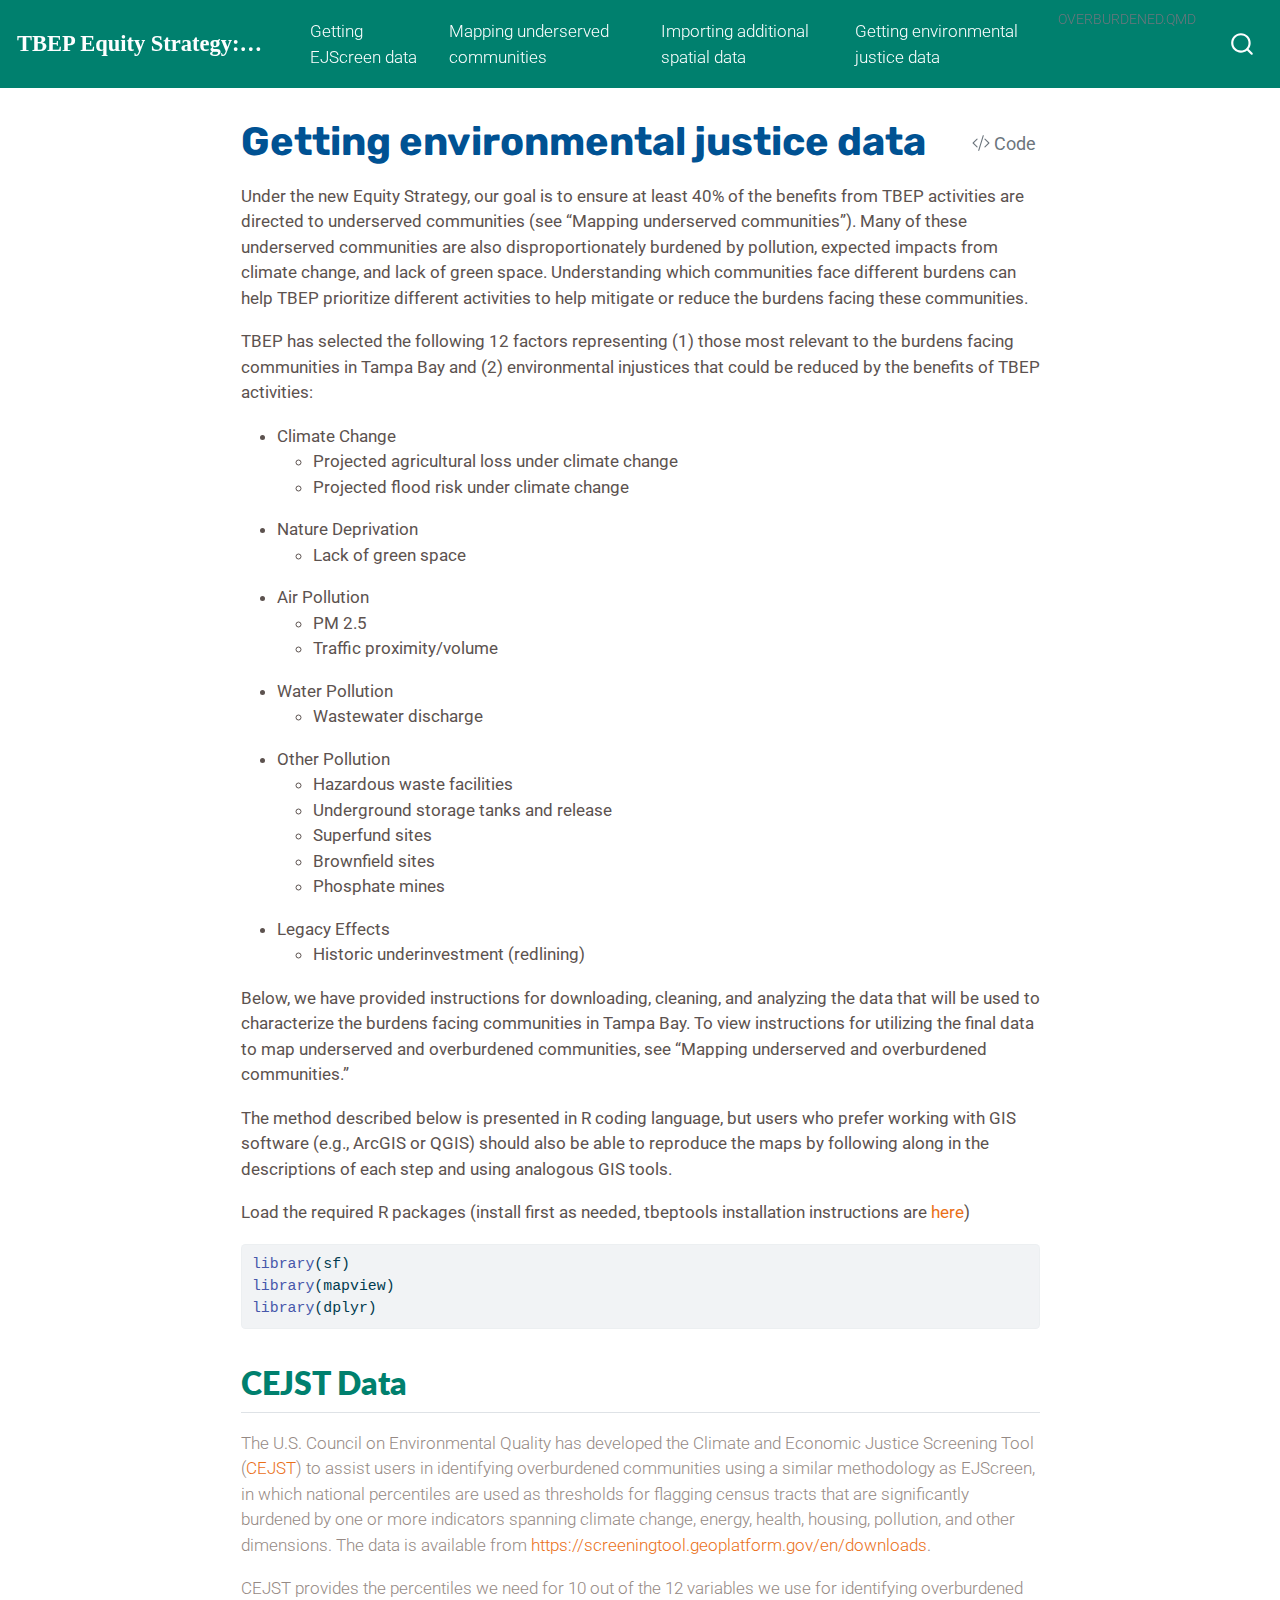
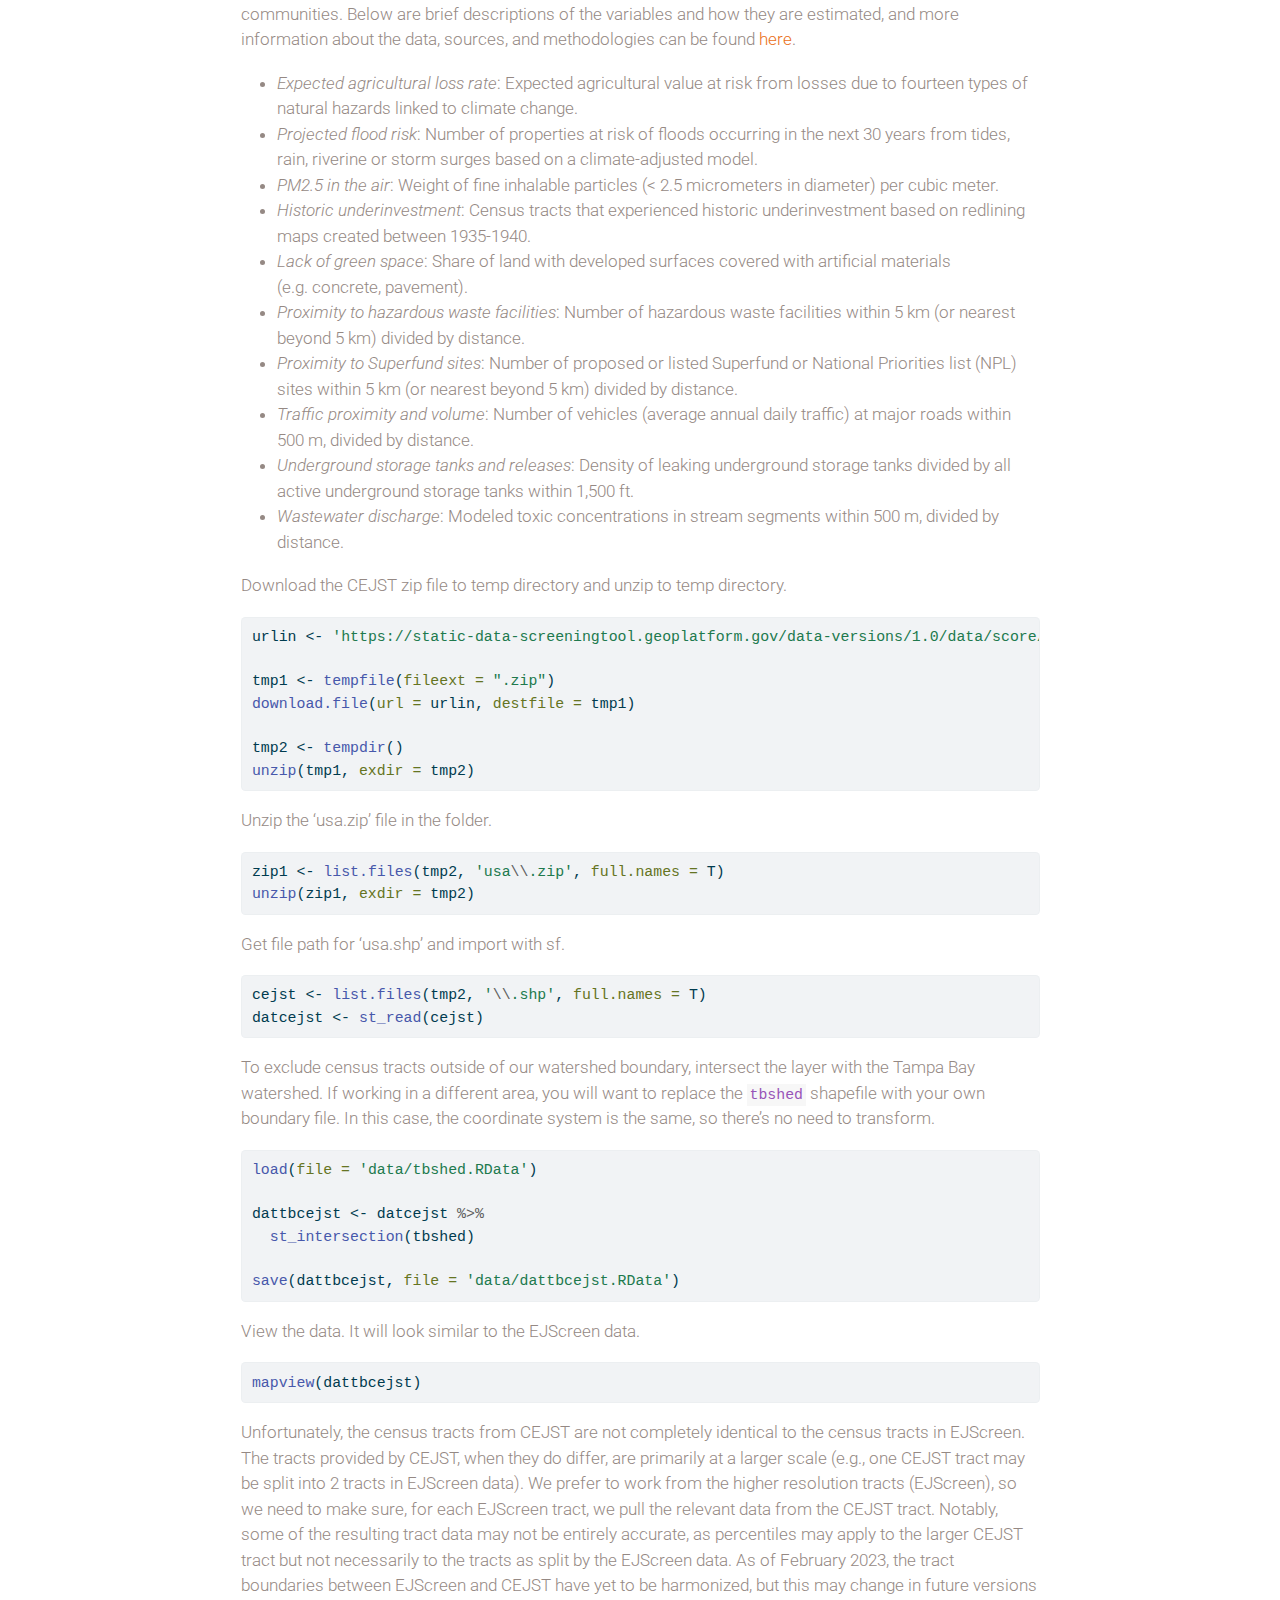
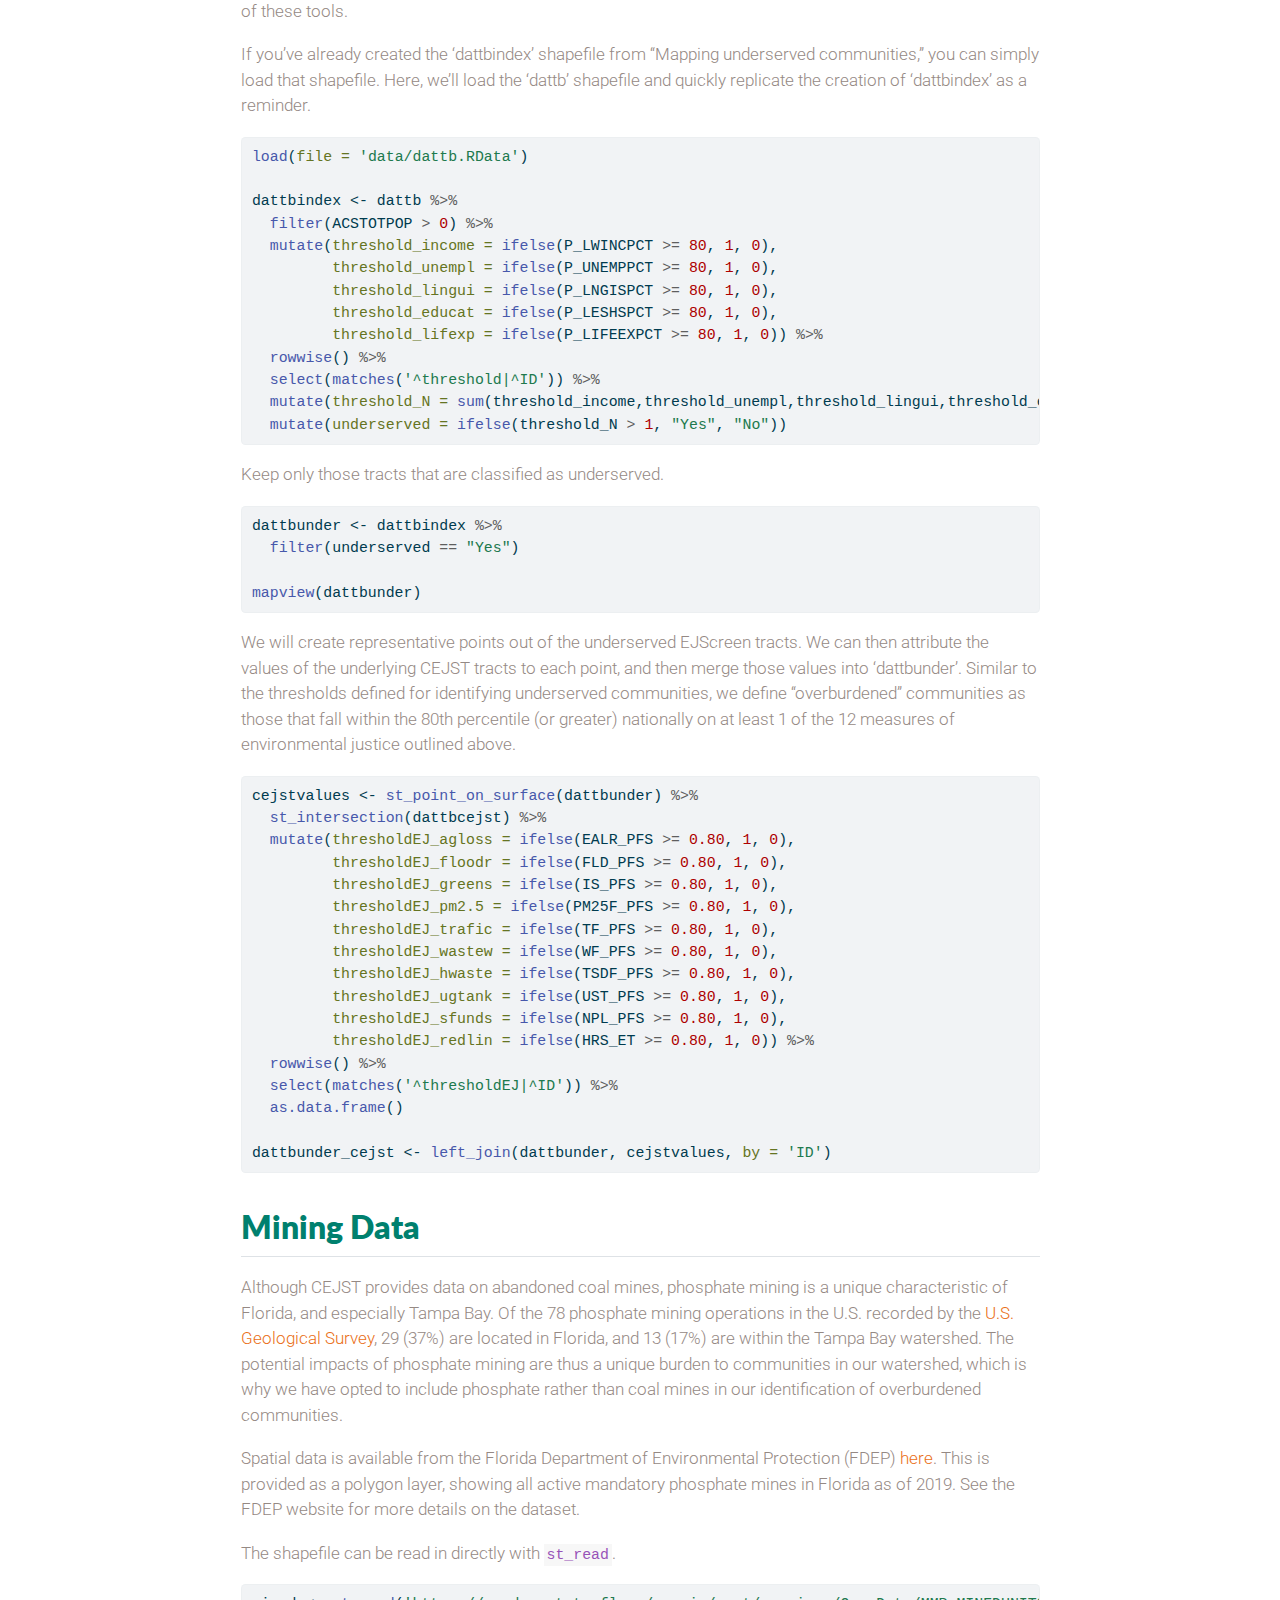
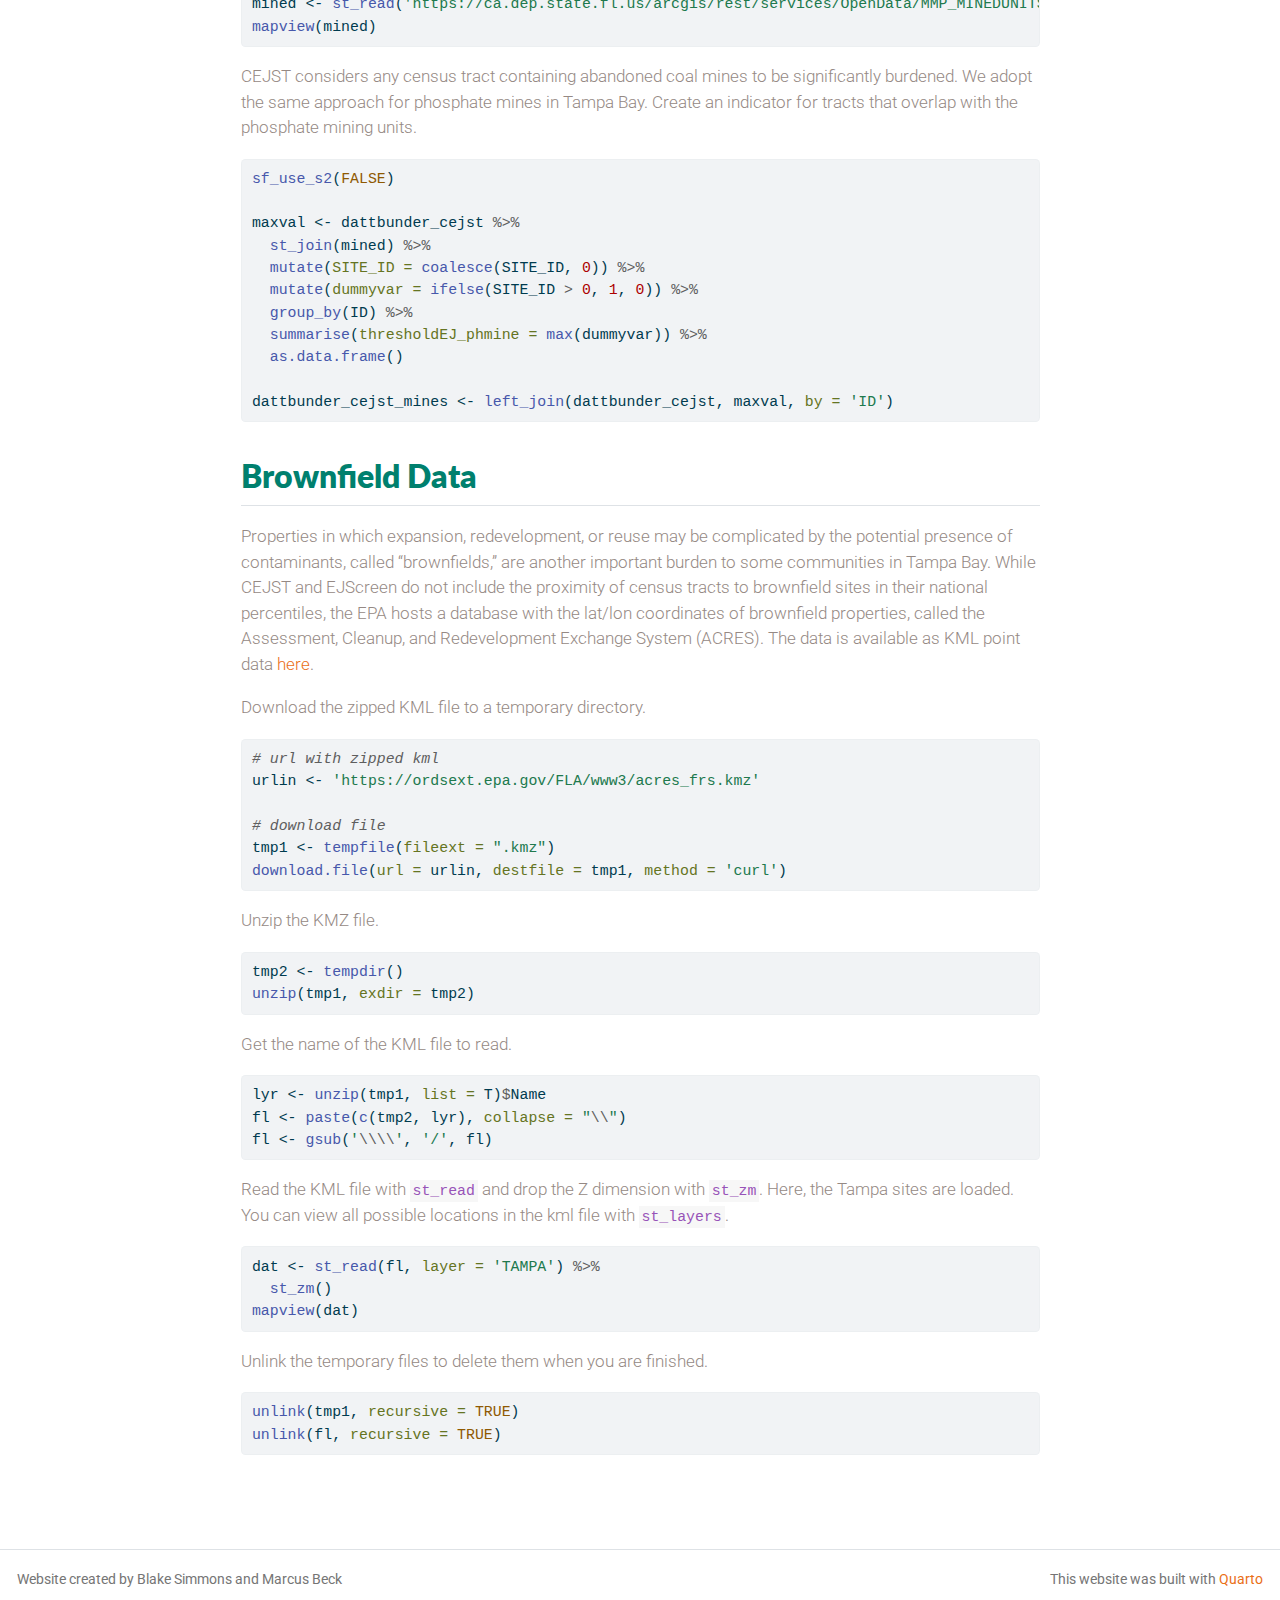
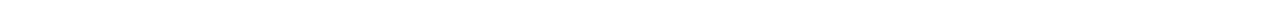
==== cejst.html @ d55487b8 "Built site for gh-pages" ====
<!DOCTYPE html>
<html xmlns="http://www.w3.org/1999/xhtml" lang="en" xml:lang="en"><head>

<meta charset="utf-8">
<meta name="generator" content="quarto-1.2.335">

<meta name="viewport" content="width=device-width, initial-scale=1.0, user-scalable=yes">


<title>TBEP Equity Strategy: Mapping - Getting environmental justice data</title>
<style>
code{white-space: pre-wrap;}
span.smallcaps{font-variant: small-caps;}
div.columns{display: flex; gap: min(4vw, 1.5em);}
div.column{flex: auto; overflow-x: auto;}
div.hanging-indent{margin-left: 1.5em; text-indent: -1.5em;}
ul.task-list{list-style: none;}
ul.task-list li input[type="checkbox"] {
  width: 0.8em;
  margin: 0 0.8em 0.2em -1.6em;
  vertical-align: middle;
}
pre > code.sourceCode { white-space: pre; position: relative; }
pre > code.sourceCode > span { display: inline-block; line-height: 1.25; }
pre > code.sourceCode > span:empty { height: 1.2em; }
.sourceCode { overflow: visible; }
code.sourceCode > span { color: inherit; text-decoration: inherit; }
div.sourceCode { margin: 1em 0; }
pre.sourceCode { margin: 0; }
@media screen {
div.sourceCode { overflow: auto; }
}
@media print {
pre > code.sourceCode { white-space: pre-wrap; }
pre > code.sourceCode > span { text-indent: -5em; padding-left: 5em; }
}
pre.numberSource code
  { counter-reset: source-line 0; }
pre.numberSource code > span
  { position: relative; left: -4em; counter-increment: source-line; }
pre.numberSource code > span > a:first-child::before
  { content: counter(source-line);
    position: relative; left: -1em; text-align: right; vertical-align: baseline;
    border: none; display: inline-block;
    -webkit-touch-callout: none; -webkit-user-select: none;
    -khtml-user-select: none; -moz-user-select: none;
    -ms-user-select: none; user-select: none;
    padding: 0 4px; width: 4em;
    color: #aaaaaa;
  }
pre.numberSource { margin-left: 3em; border-left: 1px solid #aaaaaa;  padding-left: 4px; }
div.sourceCode
  {   }
@media screen {
pre > code.sourceCode > span > a:first-child::before { text-decoration: underline; }
}
code span.al { color: #ff0000; font-weight: bold; } /* Alert */
code span.an { color: #60a0b0; font-weight: bold; font-style: italic; } /* Annotation */
code span.at { color: #7d9029; } /* Attribute */
code span.bn { color: #40a070; } /* BaseN */
code span.bu { color: #008000; } /* BuiltIn */
code span.cf { color: #007020; font-weight: bold; } /* ControlFlow */
code span.ch { color: #4070a0; } /* Char */
code span.cn { color: #880000; } /* Constant */
code span.co { color: #60a0b0; font-style: italic; } /* Comment */
code span.cv { color: #60a0b0; font-weight: bold; font-style: italic; } /* CommentVar */
code span.do { color: #ba2121; font-style: italic; } /* Documentation */
code span.dt { color: #902000; } /* DataType */
code span.dv { color: #40a070; } /* DecVal */
code span.er { color: #ff0000; font-weight: bold; } /* Error */
code span.ex { } /* Extension */
code span.fl { color: #40a070; } /* Float */
code span.fu { color: #06287e; } /* Function */
code span.im { color: #008000; font-weight: bold; } /* Import */
code span.in { color: #60a0b0; font-weight: bold; font-style: italic; } /* Information */
code span.kw { color: #007020; font-weight: bold; } /* Keyword */
code span.op { color: #666666; } /* Operator */
code span.ot { color: #007020; } /* Other */
code span.pp { color: #bc7a00; } /* Preprocessor */
code span.sc { color: #4070a0; } /* SpecialChar */
code span.ss { color: #bb6688; } /* SpecialString */
code span.st { color: #4070a0; } /* String */
code span.va { color: #19177c; } /* Variable */
code span.vs { color: #4070a0; } /* VerbatimString */
code span.wa { color: #60a0b0; font-weight: bold; font-style: italic; } /* Warning */
</style>


<script src="site_libs/quarto-nav/quarto-nav.js"></script>
<script src="site_libs/quarto-nav/headroom.min.js"></script>
<script src="site_libs/clipboard/clipboard.min.js"></script>
<script src="site_libs/quarto-search/autocomplete.umd.js"></script>
<script src="site_libs/quarto-search/fuse.min.js"></script>
<script src="site_libs/quarto-search/quarto-search.js"></script>
<meta name="quarto:offset" content="./">
<script src="site_libs/quarto-html/quarto.js"></script>
<script src="site_libs/quarto-html/popper.min.js"></script>
<script src="site_libs/quarto-html/tippy.umd.min.js"></script>
<script src="site_libs/quarto-html/anchor.min.js"></script>
<link href="site_libs/quarto-html/tippy.css" rel="stylesheet">
<link href="site_libs/quarto-html/quarto-syntax-highlighting.css" rel="stylesheet" id="quarto-text-highlighting-styles">
<script src="site_libs/bootstrap/bootstrap.min.js"></script>
<link href="site_libs/bootstrap/bootstrap-icons.css" rel="stylesheet">
<link href="site_libs/bootstrap/bootstrap.min.css" rel="stylesheet" id="quarto-bootstrap" data-mode="light">
<script id="quarto-search-options" type="application/json">{
  "location": "navbar",
  "copy-button": false,
  "collapse-after": 3,
  "panel-placement": "end",
  "type": "overlay",
  "limit": 20,
  "language": {
    "search-no-results-text": "No results",
    "search-matching-documents-text": "matching documents",
    "search-copy-link-title": "Copy link to search",
    "search-hide-matches-text": "Hide additional matches",
    "search-more-match-text": "more match in this document",
    "search-more-matches-text": "more matches in this document",
    "search-clear-button-title": "Clear",
    "search-detached-cancel-button-title": "Cancel",
    "search-submit-button-title": "Submit"
  }
}</script>


<link rel="stylesheet" href="styles.css">
</head>

<body class="nav-fixed fullcontent">

<div id="quarto-search-results"></div>
  <header id="quarto-header" class="headroom fixed-top">
    <nav class="navbar navbar-expand-lg navbar-dark ">
      <div class="navbar-container container-fluid">
      <div class="navbar-brand-container">
    <a class="navbar-brand" href="./index.html">
    <span class="navbar-title">TBEP Equity Strategy: Mapping</span>
    </a>
  </div>
          <button class="navbar-toggler" type="button" data-bs-toggle="collapse" data-bs-target="#navbarCollapse" aria-controls="navbarCollapse" aria-expanded="false" aria-label="Toggle navigation" onclick="if (window.quartoToggleHeadroom) { window.quartoToggleHeadroom(); }">
  <span class="navbar-toggler-icon"></span>
</button>
          <div class="collapse navbar-collapse" id="navbarCollapse">
            <ul class="navbar-nav navbar-nav-scroll me-auto">
  <li class="nav-item">
    <a class="nav-link" href="./index.html">
 <span class="menu-text">Getting EJScreen data</span></a>
  </li>  
  <li class="nav-item">
    <a class="nav-link" href="./create.html">
 <span class="menu-text">Mapping underserved communities</span></a>
  </li>  
  <li class="nav-item">
    <a class="nav-link" href="./importing.html">
 <span class="menu-text">Importing additional spatial data</span></a>
  </li>  
  <li class="nav-item">
    <a class="nav-link active" href="./cejst.html" aria-current="page">
 <span class="menu-text">Getting environmental justice data</span></a>
  </li>  
  <li class="dropdown-header">
 <span class="menu-text">overburdened.qmd</span></li>
</ul>
              <div id="quarto-search" class="" title="Search"></div>
          </div> <!-- /navcollapse -->
      </div> <!-- /container-fluid -->
    </nav>
</header>
<!-- content -->
<div id="quarto-content" class="quarto-container page-columns page-rows-contents page-layout-article page-navbar">
<!-- sidebar -->
<!-- margin-sidebar -->
    
<!-- main -->
<main class="content" id="quarto-document-content">

<header id="title-block-header" class="quarto-title-block default">
<div class="quarto-title">
<div class="quarto-title-block"><div><h1 class="title">Getting environmental justice data</h1><button type="button" class="btn code-tools-button" id="quarto-code-tools-source" data-quarto-source-url="https://github.com/tbep-tech/equity-plan-mapping/blob/main/cejst.qmd"><i class="bi"></i> Code</button></div></div>
</div>



<div class="quarto-title-meta">

    
  
    
  </div>
  

</header>

<p>Under the new Equity Strategy, our goal is to ensure at least 40% of the benefits from TBEP activities are directed to underserved communities (see “Mapping underserved communities”). Many of these underserved communities are also disproportionately burdened by pollution, expected impacts from climate change, and lack of green space. Understanding which communities face different burdens can help TBEP prioritize different activities to help mitigate or reduce the burdens facing these communities.</p>
<p>TBEP has selected the following 12 factors representing (1) those most relevant to the burdens facing communities in Tampa Bay and (2) environmental injustices that could be reduced by the benefits of TBEP activities:</p>
<ul>
<li>Climate Change
<ul>
<li>Projected agricultural loss under climate change</li>
<li>Projected flood risk under climate change</li>
</ul></li>
<li>Nature Deprivation
<ul>
<li>Lack of green space</li>
</ul></li>
<li>Air Pollution
<ul>
<li>PM 2.5</li>
<li>Traffic proximity/volume</li>
</ul></li>
<li>Water Pollution
<ul>
<li>Wastewater discharge</li>
</ul></li>
<li>Other Pollution
<ul>
<li>Hazardous waste facilities</li>
<li>Underground storage tanks and release</li>
<li>Superfund sites</li>
<li>Brownfield sites</li>
<li>Phosphate mines</li>
</ul></li>
<li>Legacy Effects
<ul>
<li>Historic underinvestment (redlining)</li>
</ul></li>
</ul>
<p>Below, we have provided instructions for downloading, cleaning, and analyzing the data that will be used to characterize the burdens facing communities in Tampa Bay. To view instructions for utilizing the final data to map underserved and overburdened communities, see “Mapping underserved and overburdened communities.”</p>
<p>The method described below is presented in R coding language, but users who prefer working with GIS software (e.g., ArcGIS or QGIS) should also be able to reproduce the maps by following along in the descriptions of each step and using analogous GIS tools.</p>
<p>Load the required R packages (install first as needed, tbeptools installation instructions are <a href="https://tbep-tech.github.io/tbeptools/">here</a>)</p>
<div class="cell">
<div class="sourceCode cell-code" id="cb1"><pre class="sourceCode r code-with-copy"><code class="sourceCode r"><span id="cb1-1"><a href="#cb1-1" aria-hidden="true" tabindex="-1"></a><span class="fu">library</span>(sf)</span>
<span id="cb1-2"><a href="#cb1-2" aria-hidden="true" tabindex="-1"></a><span class="fu">library</span>(mapview)</span>
<span id="cb1-3"><a href="#cb1-3" aria-hidden="true" tabindex="-1"></a><span class="fu">library</span>(dplyr)</span></code><button title="Copy to Clipboard" class="code-copy-button"><i class="bi"></i></button></pre></div>
</div>
<section id="cejst-data" class="level2">
<h2 class="anchored" data-anchor-id="cejst-data">CEJST Data</h2>
<p>The U.S. Council on Environmental Quality has developed the Climate and Economic Justice Screening Tool (<a href="https://screeningtool.geoplatform.gov/en/about">CEJST</a>) to assist users in identifying overburdened communities using a similar methodology as EJScreen, in which national percentiles are used as thresholds for flagging census tracts that are significantly burdened by one or more indicators spanning climate change, energy, health, housing, pollution, and other dimensions. The data is available from <a href="https://screeningtool.geoplatform.gov/en/downloads" class="uri">https://screeningtool.geoplatform.gov/en/downloads</a>.</p>
<p>CEJST provides the percentiles we need for 10 out of the 12 variables we use for identifying overburdened communities. Below are brief descriptions of the variables and how they are estimated, and more information about the data, sources, and methodologies can be found <a href="https://screeningtool.geoplatform.gov/en/methodology">here</a>.</p>
<ul>
<li><em>Expected agricultural loss rate</em>: Expected agricultural value at risk from losses due to fourteen types of natural hazards linked to climate change.</li>
<li><em>Projected flood risk</em>: Number of properties at risk of floods occurring in the next 30 years from tides, rain, riverine or storm surges based on a climate-adjusted model.</li>
<li><em>PM2.5 in the air</em>: Weight of fine inhalable particles (&lt; 2.5 micrometers in diameter) per cubic meter.</li>
<li><em>Historic underinvestment</em>: Census tracts that experienced historic underinvestment based on redlining maps created between 1935-1940.</li>
<li><em>Lack of green space</em>: Share of land with developed surfaces covered with artificial materials (e.g.&nbsp;concrete, pavement).</li>
<li><em>Proximity to hazardous waste facilities</em>: Number of hazardous waste facilities within 5 km (or nearest beyond 5 km) divided by distance.</li>
<li><em>Proximity to Superfund sites</em>: Number of proposed or listed Superfund or National Priorities list (NPL) sites within 5 km (or nearest beyond 5 km) divided by distance.</li>
<li><em>Traffic proximity and volume</em>: Number of vehicles (average annual daily traffic) at major roads within 500 m, divided by distance.</li>
<li><em>Underground storage tanks and releases</em>: Density of leaking underground storage tanks divided by all active underground storage tanks within 1,500 ft.</li>
<li><em>Wastewater discharge</em>: Modeled toxic concentrations in stream segments within 500 m, divided by distance.</li>
</ul>
<p>Download the CEJST zip file to temp directory and unzip to temp directory.</p>
<div class="cell" data-hash="cejst_cache/html/unnamed-chunk-2_fbf36cf5c73675002e4e3fdaa67f4855">
<div class="sourceCode cell-code" id="cb2"><pre class="sourceCode r code-with-copy"><code class="sourceCode r"><span id="cb2-1"><a href="#cb2-1" aria-hidden="true" tabindex="-1"></a>urlin <span class="ot">&lt;-</span> <span class="st">'https://static-data-screeningtool.geoplatform.gov/data-versions/1.0/data/score/downloadable/1.0-shapefile-codebook.zip'</span></span>
<span id="cb2-2"><a href="#cb2-2" aria-hidden="true" tabindex="-1"></a></span>
<span id="cb2-3"><a href="#cb2-3" aria-hidden="true" tabindex="-1"></a>tmp1 <span class="ot">&lt;-</span> <span class="fu">tempfile</span>(<span class="at">fileext =</span> <span class="st">".zip"</span>)</span>
<span id="cb2-4"><a href="#cb2-4" aria-hidden="true" tabindex="-1"></a><span class="fu">download.file</span>(<span class="at">url =</span> urlin, <span class="at">destfile =</span> tmp1)</span>
<span id="cb2-5"><a href="#cb2-5" aria-hidden="true" tabindex="-1"></a></span>
<span id="cb2-6"><a href="#cb2-6" aria-hidden="true" tabindex="-1"></a>tmp2 <span class="ot">&lt;-</span> <span class="fu">tempdir</span>()</span>
<span id="cb2-7"><a href="#cb2-7" aria-hidden="true" tabindex="-1"></a><span class="fu">unzip</span>(tmp1, <span class="at">exdir =</span> tmp2)</span></code><button title="Copy to Clipboard" class="code-copy-button"><i class="bi"></i></button></pre></div>
</div>
<p>Unzip the ‘usa.zip’ file in the folder.</p>
<div class="cell">
<div class="sourceCode cell-code" id="cb3"><pre class="sourceCode r code-with-copy"><code class="sourceCode r"><span id="cb3-1"><a href="#cb3-1" aria-hidden="true" tabindex="-1"></a>zip1 <span class="ot">&lt;-</span> <span class="fu">list.files</span>(tmp2, <span class="st">'usa</span><span class="sc">\\</span><span class="st">.zip'</span>, <span class="at">full.names =</span> T)</span>
<span id="cb3-2"><a href="#cb3-2" aria-hidden="true" tabindex="-1"></a><span class="fu">unzip</span>(zip1, <span class="at">exdir =</span> tmp2)</span></code><button title="Copy to Clipboard" class="code-copy-button"><i class="bi"></i></button></pre></div>
</div>
<p>Get file path for ‘usa.shp’ and import with sf.</p>
<div class="cell">
<div class="sourceCode cell-code" id="cb4"><pre class="sourceCode r code-with-copy"><code class="sourceCode r"><span id="cb4-1"><a href="#cb4-1" aria-hidden="true" tabindex="-1"></a>cejst <span class="ot">&lt;-</span> <span class="fu">list.files</span>(tmp2, <span class="st">'</span><span class="sc">\\</span><span class="st">.shp'</span>, <span class="at">full.names =</span> T)</span>
<span id="cb4-2"><a href="#cb4-2" aria-hidden="true" tabindex="-1"></a>datcejst <span class="ot">&lt;-</span> <span class="fu">st_read</span>(cejst)</span></code><button title="Copy to Clipboard" class="code-copy-button"><i class="bi"></i></button></pre></div>
</div>
<p>To exclude census tracts outside of our watershed boundary, intersect the layer with the Tampa Bay watershed. If working in a different area, you will want to replace the <code>tbshed</code> shapefile with your own boundary file. In this case, the coordinate system is the same, so there’s no need to transform.</p>
<div class="cell" data-hash="cejst_cache/html/unnamed-chunk-5_3647707d95e84516597358438dcd9544">
<div class="sourceCode cell-code" id="cb5"><pre class="sourceCode r code-with-copy"><code class="sourceCode r"><span id="cb5-1"><a href="#cb5-1" aria-hidden="true" tabindex="-1"></a><span class="fu">load</span>(<span class="at">file =</span> <span class="st">'data/tbshed.RData'</span>)</span>
<span id="cb5-2"><a href="#cb5-2" aria-hidden="true" tabindex="-1"></a></span>
<span id="cb5-3"><a href="#cb5-3" aria-hidden="true" tabindex="-1"></a>dattbcejst <span class="ot">&lt;-</span> datcejst <span class="sc">%&gt;%</span> </span>
<span id="cb5-4"><a href="#cb5-4" aria-hidden="true" tabindex="-1"></a>  <span class="fu">st_intersection</span>(tbshed)</span>
<span id="cb5-5"><a href="#cb5-5" aria-hidden="true" tabindex="-1"></a></span>
<span id="cb5-6"><a href="#cb5-6" aria-hidden="true" tabindex="-1"></a><span class="fu">save</span>(dattbcejst, <span class="at">file =</span> <span class="st">'data/dattbcejst.RData'</span>)</span></code><button title="Copy to Clipboard" class="code-copy-button"><i class="bi"></i></button></pre></div>
</div>
<p>View the data. It will look similar to the EJScreen data.</p>
<div class="cell">
<div class="sourceCode cell-code" id="cb6"><pre class="sourceCode r code-with-copy"><code class="sourceCode r"><span id="cb6-1"><a href="#cb6-1" aria-hidden="true" tabindex="-1"></a><span class="fu">mapview</span>(dattbcejst)</span></code><button title="Copy to Clipboard" class="code-copy-button"><i class="bi"></i></button></pre></div>
</div>
<p>Unfortunately, the census tracts from CEJST are not completely identical to the census tracts in EJScreen. The tracts provided by CEJST, when they do differ, are primarily at a larger scale (e.g., one CEJST tract may be split into 2 tracts in EJScreen data). We prefer to work from the higher resolution tracts (EJScreen), so we need to make sure, for each EJScreen tract, we pull the relevant data from the CEJST tract. Notably, some of the resulting tract data may not be entirely accurate, as percentiles may apply to the larger CEJST tract but not necessarily to the tracts as split by the EJScreen data. As of February 2023, the tract boundaries between EJScreen and CEJST have yet to be harmonized, but this may change in future versions of these tools.</p>
<p>If you’ve already created the ‘dattbindex’ shapefile from “Mapping underserved communities,” you can simply load that shapefile. Here, we’ll load the ‘dattb’ shapefile and quickly replicate the creation of ‘dattbindex’ as a reminder.</p>
<div class="cell">
<div class="sourceCode cell-code" id="cb7"><pre class="sourceCode r code-with-copy"><code class="sourceCode r"><span id="cb7-1"><a href="#cb7-1" aria-hidden="true" tabindex="-1"></a><span class="fu">load</span>(<span class="at">file =</span> <span class="st">'data/dattb.RData'</span>)</span>
<span id="cb7-2"><a href="#cb7-2" aria-hidden="true" tabindex="-1"></a></span>
<span id="cb7-3"><a href="#cb7-3" aria-hidden="true" tabindex="-1"></a>dattbindex <span class="ot">&lt;-</span> dattb <span class="sc">%&gt;%</span></span>
<span id="cb7-4"><a href="#cb7-4" aria-hidden="true" tabindex="-1"></a>  <span class="fu">filter</span>(ACSTOTPOP <span class="sc">&gt;</span> <span class="dv">0</span>) <span class="sc">%&gt;%</span></span>
<span id="cb7-5"><a href="#cb7-5" aria-hidden="true" tabindex="-1"></a>  <span class="fu">mutate</span>(<span class="at">threshold_income =</span> <span class="fu">ifelse</span>(P_LWINCPCT <span class="sc">&gt;=</span> <span class="dv">80</span>, <span class="dv">1</span>, <span class="dv">0</span>),</span>
<span id="cb7-6"><a href="#cb7-6" aria-hidden="true" tabindex="-1"></a>         <span class="at">threshold_unempl =</span> <span class="fu">ifelse</span>(P_UNEMPPCT <span class="sc">&gt;=</span> <span class="dv">80</span>, <span class="dv">1</span>, <span class="dv">0</span>),</span>
<span id="cb7-7"><a href="#cb7-7" aria-hidden="true" tabindex="-1"></a>         <span class="at">threshold_lingui =</span> <span class="fu">ifelse</span>(P_LNGISPCT <span class="sc">&gt;=</span> <span class="dv">80</span>, <span class="dv">1</span>, <span class="dv">0</span>),</span>
<span id="cb7-8"><a href="#cb7-8" aria-hidden="true" tabindex="-1"></a>         <span class="at">threshold_educat =</span> <span class="fu">ifelse</span>(P_LESHSPCT <span class="sc">&gt;=</span> <span class="dv">80</span>, <span class="dv">1</span>, <span class="dv">0</span>),</span>
<span id="cb7-9"><a href="#cb7-9" aria-hidden="true" tabindex="-1"></a>         <span class="at">threshold_lifexp =</span> <span class="fu">ifelse</span>(P_LIFEEXPCT <span class="sc">&gt;=</span> <span class="dv">80</span>, <span class="dv">1</span>, <span class="dv">0</span>)) <span class="sc">%&gt;%</span></span>
<span id="cb7-10"><a href="#cb7-10" aria-hidden="true" tabindex="-1"></a>  <span class="fu">rowwise</span>() <span class="sc">%&gt;%</span></span>
<span id="cb7-11"><a href="#cb7-11" aria-hidden="true" tabindex="-1"></a>  <span class="fu">select</span>(<span class="fu">matches</span>(<span class="st">'^threshold|^ID'</span>)) <span class="sc">%&gt;%</span> </span>
<span id="cb7-12"><a href="#cb7-12" aria-hidden="true" tabindex="-1"></a>  <span class="fu">mutate</span>(<span class="at">threshold_N =</span> <span class="fu">sum</span>(threshold_income,threshold_unempl,threshold_lingui,threshold_educat,threshold_lifexp, <span class="at">na.rm =</span> <span class="cn">TRUE</span>)) <span class="sc">%&gt;%</span></span>
<span id="cb7-13"><a href="#cb7-13" aria-hidden="true" tabindex="-1"></a>  <span class="fu">mutate</span>(<span class="at">underserved =</span> <span class="fu">ifelse</span>(threshold_N <span class="sc">&gt;</span> <span class="dv">1</span>, <span class="st">"Yes"</span>, <span class="st">"No"</span>))</span></code><button title="Copy to Clipboard" class="code-copy-button"><i class="bi"></i></button></pre></div>
</div>
<p>Keep only those tracts that are classified as underserved.</p>
<div class="cell">
<div class="sourceCode cell-code" id="cb8"><pre class="sourceCode r code-with-copy"><code class="sourceCode r"><span id="cb8-1"><a href="#cb8-1" aria-hidden="true" tabindex="-1"></a>dattbunder <span class="ot">&lt;-</span> dattbindex <span class="sc">%&gt;%</span></span>
<span id="cb8-2"><a href="#cb8-2" aria-hidden="true" tabindex="-1"></a>  <span class="fu">filter</span>(underserved <span class="sc">==</span> <span class="st">"Yes"</span>)</span>
<span id="cb8-3"><a href="#cb8-3" aria-hidden="true" tabindex="-1"></a></span>
<span id="cb8-4"><a href="#cb8-4" aria-hidden="true" tabindex="-1"></a><span class="fu">mapview</span>(dattbunder)</span></code><button title="Copy to Clipboard" class="code-copy-button"><i class="bi"></i></button></pre></div>
</div>
<p>We will create representative points out of the underserved EJScreen tracts. We can then attribute the values of the underlying CEJST tracts to each point, and then merge those values into ‘dattbunder’. Similar to the thresholds defined for identifying underserved communities, we define “overburdened” communities as those that fall within the 80th percentile (or greater) nationally on at least 1 of the 12 measures of environmental justice outlined above.</p>
<div class="cell">
<div class="sourceCode cell-code" id="cb9"><pre class="sourceCode r code-with-copy"><code class="sourceCode r"><span id="cb9-1"><a href="#cb9-1" aria-hidden="true" tabindex="-1"></a>cejstvalues <span class="ot">&lt;-</span> <span class="fu">st_point_on_surface</span>(dattbunder) <span class="sc">%&gt;%</span></span>
<span id="cb9-2"><a href="#cb9-2" aria-hidden="true" tabindex="-1"></a>  <span class="fu">st_intersection</span>(dattbcejst) <span class="sc">%&gt;%</span></span>
<span id="cb9-3"><a href="#cb9-3" aria-hidden="true" tabindex="-1"></a>  <span class="fu">mutate</span>(<span class="at">thresholdEJ_agloss =</span> <span class="fu">ifelse</span>(EALR_PFS <span class="sc">&gt;=</span> <span class="fl">0.80</span>, <span class="dv">1</span>, <span class="dv">0</span>),</span>
<span id="cb9-4"><a href="#cb9-4" aria-hidden="true" tabindex="-1"></a>         <span class="at">thresholdEJ_floodr =</span> <span class="fu">ifelse</span>(FLD_PFS <span class="sc">&gt;=</span> <span class="fl">0.80</span>, <span class="dv">1</span>, <span class="dv">0</span>),</span>
<span id="cb9-5"><a href="#cb9-5" aria-hidden="true" tabindex="-1"></a>         <span class="at">thresholdEJ_greens =</span> <span class="fu">ifelse</span>(IS_PFS <span class="sc">&gt;=</span> <span class="fl">0.80</span>, <span class="dv">1</span>, <span class="dv">0</span>),</span>
<span id="cb9-6"><a href="#cb9-6" aria-hidden="true" tabindex="-1"></a>         <span class="at">thresholdEJ_pm2.5 =</span> <span class="fu">ifelse</span>(PM25F_PFS <span class="sc">&gt;=</span> <span class="fl">0.80</span>, <span class="dv">1</span>, <span class="dv">0</span>),</span>
<span id="cb9-7"><a href="#cb9-7" aria-hidden="true" tabindex="-1"></a>         <span class="at">thresholdEJ_trafic =</span> <span class="fu">ifelse</span>(TF_PFS <span class="sc">&gt;=</span> <span class="fl">0.80</span>, <span class="dv">1</span>, <span class="dv">0</span>),</span>
<span id="cb9-8"><a href="#cb9-8" aria-hidden="true" tabindex="-1"></a>         <span class="at">thresholdEJ_wastew =</span> <span class="fu">ifelse</span>(WF_PFS <span class="sc">&gt;=</span> <span class="fl">0.80</span>, <span class="dv">1</span>, <span class="dv">0</span>),</span>
<span id="cb9-9"><a href="#cb9-9" aria-hidden="true" tabindex="-1"></a>         <span class="at">thresholdEJ_hwaste =</span> <span class="fu">ifelse</span>(TSDF_PFS <span class="sc">&gt;=</span> <span class="fl">0.80</span>, <span class="dv">1</span>, <span class="dv">0</span>),</span>
<span id="cb9-10"><a href="#cb9-10" aria-hidden="true" tabindex="-1"></a>         <span class="at">thresholdEJ_ugtank =</span> <span class="fu">ifelse</span>(UST_PFS <span class="sc">&gt;=</span> <span class="fl">0.80</span>, <span class="dv">1</span>, <span class="dv">0</span>),</span>
<span id="cb9-11"><a href="#cb9-11" aria-hidden="true" tabindex="-1"></a>         <span class="at">thresholdEJ_sfunds =</span> <span class="fu">ifelse</span>(NPL_PFS <span class="sc">&gt;=</span> <span class="fl">0.80</span>, <span class="dv">1</span>, <span class="dv">0</span>),</span>
<span id="cb9-12"><a href="#cb9-12" aria-hidden="true" tabindex="-1"></a>         <span class="at">thresholdEJ_redlin =</span> <span class="fu">ifelse</span>(HRS_ET <span class="sc">&gt;=</span> <span class="fl">0.80</span>, <span class="dv">1</span>, <span class="dv">0</span>)) <span class="sc">%&gt;%</span></span>
<span id="cb9-13"><a href="#cb9-13" aria-hidden="true" tabindex="-1"></a>  <span class="fu">rowwise</span>() <span class="sc">%&gt;%</span></span>
<span id="cb9-14"><a href="#cb9-14" aria-hidden="true" tabindex="-1"></a>  <span class="fu">select</span>(<span class="fu">matches</span>(<span class="st">'^thresholdEJ|^ID'</span>)) <span class="sc">%&gt;%</span></span>
<span id="cb9-15"><a href="#cb9-15" aria-hidden="true" tabindex="-1"></a>  <span class="fu">as.data.frame</span>()</span>
<span id="cb9-16"><a href="#cb9-16" aria-hidden="true" tabindex="-1"></a></span>
<span id="cb9-17"><a href="#cb9-17" aria-hidden="true" tabindex="-1"></a>dattbunder_cejst <span class="ot">&lt;-</span> <span class="fu">left_join</span>(dattbunder, cejstvalues, <span class="at">by =</span> <span class="st">'ID'</span>)</span></code><button title="Copy to Clipboard" class="code-copy-button"><i class="bi"></i></button></pre></div>
</div>
</section>
<section id="mining-data" class="level2">
<h2 class="anchored" data-anchor-id="mining-data">Mining Data</h2>
<p>Although CEJST provides data on abandoned coal mines, phosphate mining is a unique characteristic of Florida, and especially Tampa Bay. Of the 78 phosphate mining operations in the U.S. recorded by the <a href="https://mrdata.usgs.gov/phosphate/">U.S. Geological Survey</a>, 29 (37%) are located in Florida, and 13 (17%) are within the Tampa Bay watershed. The potential impacts of phosphate mining are thus a unique burden to communities in our watershed, which is why we have opted to include phosphate rather than coal mines in our identification of overburdened communities.</p>
<p>Spatial data is available from the Florida Department of Environmental Protection (FDEP) <a href="https://geodata.dep.state.fl.us/datasets/FDEP::mandatory-phosphate-mined-units/about">here</a>. This is provided as a polygon layer, showing all active mandatory phosphate mines in Florida as of 2019. See the FDEP website for more details on the dataset.</p>
<p>The shapefile can be read in directly with <code>st_read</code>.</p>
<div class="cell">
<div class="sourceCode cell-code" id="cb10"><pre class="sourceCode r code-with-copy"><code class="sourceCode r"><span id="cb10-1"><a href="#cb10-1" aria-hidden="true" tabindex="-1"></a>mined <span class="ot">&lt;-</span> <span class="fu">st_read</span>(<span class="st">'https://ca.dep.state.fl.us/arcgis/rest/services/OpenData/MMP_MINEDUNITS/MapServer/0/query?outFields=*&amp;where=1%3D1&amp;f=geojson'</span>)</span>
<span id="cb10-2"><a href="#cb10-2" aria-hidden="true" tabindex="-1"></a><span class="fu">mapview</span>(mined)</span></code><button title="Copy to Clipboard" class="code-copy-button"><i class="bi"></i></button></pre></div>
</div>
<p>CEJST considers any census tract containing abandoned coal mines to be significantly burdened. We adopt the same approach for phosphate mines in Tampa Bay. Create an indicator for tracts that overlap with the phosphate mining units.</p>
<div class="cell">
<div class="sourceCode cell-code" id="cb11"><pre class="sourceCode r code-with-copy"><code class="sourceCode r"><span id="cb11-1"><a href="#cb11-1" aria-hidden="true" tabindex="-1"></a><span class="fu">sf_use_s2</span>(<span class="cn">FALSE</span>)</span>
<span id="cb11-2"><a href="#cb11-2" aria-hidden="true" tabindex="-1"></a></span>
<span id="cb11-3"><a href="#cb11-3" aria-hidden="true" tabindex="-1"></a>maxval <span class="ot">&lt;-</span> dattbunder_cejst <span class="sc">%&gt;%</span></span>
<span id="cb11-4"><a href="#cb11-4" aria-hidden="true" tabindex="-1"></a>  <span class="fu">st_join</span>(mined) <span class="sc">%&gt;%</span></span>
<span id="cb11-5"><a href="#cb11-5" aria-hidden="true" tabindex="-1"></a>  <span class="fu">mutate</span>(<span class="at">SITE_ID =</span> <span class="fu">coalesce</span>(SITE_ID, <span class="dv">0</span>)) <span class="sc">%&gt;%</span> </span>
<span id="cb11-6"><a href="#cb11-6" aria-hidden="true" tabindex="-1"></a>  <span class="fu">mutate</span>(<span class="at">dummyvar =</span> <span class="fu">ifelse</span>(SITE_ID <span class="sc">&gt;</span> <span class="dv">0</span>, <span class="dv">1</span>, <span class="dv">0</span>)) <span class="sc">%&gt;%</span></span>
<span id="cb11-7"><a href="#cb11-7" aria-hidden="true" tabindex="-1"></a>  <span class="fu">group_by</span>(ID) <span class="sc">%&gt;%</span></span>
<span id="cb11-8"><a href="#cb11-8" aria-hidden="true" tabindex="-1"></a>  <span class="fu">summarise</span>(<span class="at">thresholdEJ_phmine =</span> <span class="fu">max</span>(dummyvar)) <span class="sc">%&gt;%</span></span>
<span id="cb11-9"><a href="#cb11-9" aria-hidden="true" tabindex="-1"></a>  <span class="fu">as.data.frame</span>()</span>
<span id="cb11-10"><a href="#cb11-10" aria-hidden="true" tabindex="-1"></a></span>
<span id="cb11-11"><a href="#cb11-11" aria-hidden="true" tabindex="-1"></a>dattbunder_cejst_mines <span class="ot">&lt;-</span> <span class="fu">left_join</span>(dattbunder_cejst, maxval, <span class="at">by =</span> <span class="st">'ID'</span>)</span></code><button title="Copy to Clipboard" class="code-copy-button"><i class="bi"></i></button></pre></div>
</div>
</section>
<section id="brownfield-data" class="level2">
<h2 class="anchored" data-anchor-id="brownfield-data">Brownfield Data</h2>
<p>Properties in which expansion, redevelopment, or reuse may be complicated by the potential presence of contaminants, called “brownfields,” are another important burden to some communities in Tampa Bay. While CEJST and EJScreen do not include the proximity of census tracts to brownfield sites in their national percentiles, the EPA hosts a database with the lat/lon coordinates of brownfield properties, called the Assessment, Cleanup, and Redevelopment Exchange System (ACRES). The data is available as KML point data <a href="https://www.epa.gov/frs/geospatial-data-download-service">here</a>.</p>
<p>Download the zipped KML file to a temporary directory.</p>
<div class="cell">
<div class="sourceCode cell-code" id="cb12"><pre class="sourceCode r code-with-copy"><code class="sourceCode r"><span id="cb12-1"><a href="#cb12-1" aria-hidden="true" tabindex="-1"></a><span class="co"># url with zipped kml</span></span>
<span id="cb12-2"><a href="#cb12-2" aria-hidden="true" tabindex="-1"></a>urlin <span class="ot">&lt;-</span> <span class="st">'https://ordsext.epa.gov/FLA/www3/acres_frs.kmz'</span></span>
<span id="cb12-3"><a href="#cb12-3" aria-hidden="true" tabindex="-1"></a></span>
<span id="cb12-4"><a href="#cb12-4" aria-hidden="true" tabindex="-1"></a><span class="co"># download file</span></span>
<span id="cb12-5"><a href="#cb12-5" aria-hidden="true" tabindex="-1"></a>tmp1 <span class="ot">&lt;-</span> <span class="fu">tempfile</span>(<span class="at">fileext =</span> <span class="st">".kmz"</span>)</span>
<span id="cb12-6"><a href="#cb12-6" aria-hidden="true" tabindex="-1"></a><span class="fu">download.file</span>(<span class="at">url =</span> urlin, <span class="at">destfile =</span> tmp1, <span class="at">method =</span> <span class="st">'curl'</span>)</span></code><button title="Copy to Clipboard" class="code-copy-button"><i class="bi"></i></button></pre></div>
</div>
<p>Unzip the KMZ file.</p>
<div class="cell">
<div class="sourceCode cell-code" id="cb13"><pre class="sourceCode r code-with-copy"><code class="sourceCode r"><span id="cb13-1"><a href="#cb13-1" aria-hidden="true" tabindex="-1"></a>tmp2 <span class="ot">&lt;-</span> <span class="fu">tempdir</span>()</span>
<span id="cb13-2"><a href="#cb13-2" aria-hidden="true" tabindex="-1"></a><span class="fu">unzip</span>(tmp1, <span class="at">exdir =</span> tmp2)</span></code><button title="Copy to Clipboard" class="code-copy-button"><i class="bi"></i></button></pre></div>
</div>
<p>Get the name of the KML file to read.</p>
<div class="cell">
<div class="sourceCode cell-code" id="cb14"><pre class="sourceCode r code-with-copy"><code class="sourceCode r"><span id="cb14-1"><a href="#cb14-1" aria-hidden="true" tabindex="-1"></a>lyr <span class="ot">&lt;-</span> <span class="fu">unzip</span>(tmp1, <span class="at">list =</span> T)<span class="sc">$</span>Name</span>
<span id="cb14-2"><a href="#cb14-2" aria-hidden="true" tabindex="-1"></a>fl <span class="ot">&lt;-</span> <span class="fu">paste</span>(<span class="fu">c</span>(tmp2, lyr), <span class="at">collapse =</span> <span class="st">"</span><span class="sc">\\</span><span class="st">"</span>)</span>
<span id="cb14-3"><a href="#cb14-3" aria-hidden="true" tabindex="-1"></a>fl <span class="ot">&lt;-</span> <span class="fu">gsub</span>(<span class="st">'</span><span class="sc">\\\\</span><span class="st">'</span>, <span class="st">'/'</span>, fl)</span></code><button title="Copy to Clipboard" class="code-copy-button"><i class="bi"></i></button></pre></div>
</div>
<p>Read the KML file with <code>st_read</code> and drop the Z dimension with <code>st_zm</code>. Here, the Tampa sites are loaded. You can view all possible locations in the kml file with <code>st_layers</code>.</p>
<div class="cell">
<div class="sourceCode cell-code" id="cb15"><pre class="sourceCode r code-with-copy"><code class="sourceCode r"><span id="cb15-1"><a href="#cb15-1" aria-hidden="true" tabindex="-1"></a>dat <span class="ot">&lt;-</span> <span class="fu">st_read</span>(fl, <span class="at">layer =</span> <span class="st">'TAMPA'</span>) <span class="sc">%&gt;%</span> </span>
<span id="cb15-2"><a href="#cb15-2" aria-hidden="true" tabindex="-1"></a>  <span class="fu">st_zm</span>()</span>
<span id="cb15-3"><a href="#cb15-3" aria-hidden="true" tabindex="-1"></a><span class="fu">mapview</span>(dat)</span></code><button title="Copy to Clipboard" class="code-copy-button"><i class="bi"></i></button></pre></div>
</div>
<p>Unlink the temporary files to delete them when you are finished.</p>
<div class="cell">
<div class="sourceCode cell-code" id="cb16"><pre class="sourceCode r code-with-copy"><code class="sourceCode r"><span id="cb16-1"><a href="#cb16-1" aria-hidden="true" tabindex="-1"></a><span class="fu">unlink</span>(tmp1, <span class="at">recursive =</span> <span class="cn">TRUE</span>)</span>
<span id="cb16-2"><a href="#cb16-2" aria-hidden="true" tabindex="-1"></a><span class="fu">unlink</span>(fl, <span class="at">recursive =</span> <span class="cn">TRUE</span>)</span></code><button title="Copy to Clipboard" class="code-copy-button"><i class="bi"></i></button></pre></div>
</div>


</section>

</main> <!-- /main -->
<script id="quarto-html-after-body" type="application/javascript">
window.document.addEventListener("DOMContentLoaded", function (event) {
  const toggleBodyColorMode = (bsSheetEl) => {
    const mode = bsSheetEl.getAttribute("data-mode");
    const bodyEl = window.document.querySelector("body");
    if (mode === "dark") {
      bodyEl.classList.add("quarto-dark");
      bodyEl.classList.remove("quarto-light");
    } else {
      bodyEl.classList.add("quarto-light");
      bodyEl.classList.remove("quarto-dark");
    }
  }
  const toggleBodyColorPrimary = () => {
    const bsSheetEl = window.document.querySelector("link#quarto-bootstrap");
    if (bsSheetEl) {
      toggleBodyColorMode(bsSheetEl);
    }
  }
  toggleBodyColorPrimary();  
  const icon = "";
  const anchorJS = new window.AnchorJS();
  anchorJS.options = {
    placement: 'right',
    icon: icon
  };
  anchorJS.add('.anchored');
  const clipboard = new window.ClipboardJS('.code-copy-button', {
    target: function(trigger) {
      return trigger.previousElementSibling;
    }
  });
  clipboard.on('success', function(e) {
    // button target
    const button = e.trigger;
    // don't keep focus
    button.blur();
    // flash "checked"
    button.classList.add('code-copy-button-checked');
    var currentTitle = button.getAttribute("title");
    button.setAttribute("title", "Copied!");
    let tooltip;
    if (window.bootstrap) {
      button.setAttribute("data-bs-toggle", "tooltip");
      button.setAttribute("data-bs-placement", "left");
      button.setAttribute("data-bs-title", "Copied!");
      tooltip = new bootstrap.Tooltip(button, 
        { trigger: "manual", 
          customClass: "code-copy-button-tooltip",
          offset: [0, -8]});
      tooltip.show();    
    }
    setTimeout(function() {
      if (tooltip) {
        tooltip.hide();
        button.removeAttribute("data-bs-title");
        button.removeAttribute("data-bs-toggle");
        button.removeAttribute("data-bs-placement");
      }
      button.setAttribute("title", currentTitle);
      button.classList.remove('code-copy-button-checked');
    }, 1000);
    // clear code selection
    e.clearSelection();
  });
  const viewSource = window.document.getElementById('quarto-view-source') ||
                     window.document.getElementById('quarto-code-tools-source');
  if (viewSource) {
    const sourceUrl = viewSource.getAttribute("data-quarto-source-url");
    viewSource.addEventListener("click", function(e) {
      if (sourceUrl) {
        // rstudio viewer pane
        if (/\bcapabilities=\b/.test(window.location)) {
          window.open(sourceUrl);
        } else {
          window.location.href = sourceUrl;
        }
      } else {
        const modal = new bootstrap.Modal(document.getElementById('quarto-embedded-source-code-modal'));
        modal.show();
      }
      return false;
    });
  }
  function toggleCodeHandler(show) {
    return function(e) {
      const detailsSrc = window.document.querySelectorAll(".cell > details > .sourceCode");
      for (let i=0; i<detailsSrc.length; i++) {
        const details = detailsSrc[i].parentElement;
        if (show) {
          details.open = true;
        } else {
          details.removeAttribute("open");
        }
      }
      const cellCodeDivs = window.document.querySelectorAll(".cell > .sourceCode");
      const fromCls = show ? "hidden" : "unhidden";
      const toCls = show ? "unhidden" : "hidden";
      for (let i=0; i<cellCodeDivs.length; i++) {
        const codeDiv = cellCodeDivs[i];
        if (codeDiv.classList.contains(fromCls)) {
          codeDiv.classList.remove(fromCls);
          codeDiv.classList.add(toCls);
        } 
      }
      return false;
    }
  }
  const hideAllCode = window.document.getElementById("quarto-hide-all-code");
  if (hideAllCode) {
    hideAllCode.addEventListener("click", toggleCodeHandler(false));
  }
  const showAllCode = window.document.getElementById("quarto-show-all-code");
  if (showAllCode) {
    showAllCode.addEventListener("click", toggleCodeHandler(true));
  }
  function tippyHover(el, contentFn) {
    const config = {
      allowHTML: true,
      content: contentFn,
      maxWidth: 500,
      delay: 100,
      arrow: false,
      appendTo: function(el) {
          return el.parentElement;
      },
      interactive: true,
      interactiveBorder: 10,
      theme: 'quarto',
      placement: 'bottom-start'
    };
    window.tippy(el, config); 
  }
  const noterefs = window.document.querySelectorAll('a[role="doc-noteref"]');
  for (var i=0; i<noterefs.length; i++) {
    const ref = noterefs[i];
    tippyHover(ref, function() {
      // use id or data attribute instead here
      let href = ref.getAttribute('data-footnote-href') || ref.getAttribute('href');
      try { href = new URL(href).hash; } catch {}
      const id = href.replace(/^#\/?/, "");
      const note = window.document.getElementById(id);
      return note.innerHTML;
    });
  }
  const findCites = (el) => {
    const parentEl = el.parentElement;
    if (parentEl) {
      const cites = parentEl.dataset.cites;
      if (cites) {
        return {
          el,
          cites: cites.split(' ')
        };
      } else {
        return findCites(el.parentElement)
      }
    } else {
      return undefined;
    }
  };
  var bibliorefs = window.document.querySelectorAll('a[role="doc-biblioref"]');
  for (var i=0; i<bibliorefs.length; i++) {
    const ref = bibliorefs[i];
    const citeInfo = findCites(ref);
    if (citeInfo) {
      tippyHover(citeInfo.el, function() {
        var popup = window.document.createElement('div');
        citeInfo.cites.forEach(function(cite) {
          var citeDiv = window.document.createElement('div');
          citeDiv.classList.add('hanging-indent');
          citeDiv.classList.add('csl-entry');
          var biblioDiv = window.document.getElementById('ref-' + cite);
          if (biblioDiv) {
            citeDiv.innerHTML = biblioDiv.innerHTML;
          }
          popup.appendChild(citeDiv);
        });
        return popup.innerHTML;
      });
    }
  }
});
</script>
</div> <!-- /content -->
<footer class="footer">
  <div class="nav-footer">
    <div class="nav-footer-left">Website created by Blake Simmons and Marcus Beck</div>   
    <div class="nav-footer-right">This website was built with <a href="https://quarto.org/" target="_blank">Quarto</a></div>
  </div>
</footer>



</body></html>
---- site_libs/quarto-html/tippy.css ----
.tippy-box[data-animation=fade][data-state=hidden]{opacity:0}[data-tippy-root]{max-width:calc(100vw - 10px)}.tippy-box{position:relative;background-color:#333;color:#fff;border-radius:4px;font-size:14px;line-height:1.4;white-space:normal;outline:0;transition-property:transform,visibility,opacity}.tippy-box[data-placement^=top]>.tippy-arrow{bottom:0}.tippy-box[data-placement^=top]>.tippy-arrow:before{bottom:-7px;left:0;border-width:8px 8px 0;border-top-color:initial;transform-origin:center top}.tippy-box[data-placement^=bottom]>.tippy-arrow{top:0}.tippy-box[data-placement^=bottom]>.tippy-arrow:before{top:-7px;left:0;border-width:0 8px 8px;border-bottom-color:initial;transform-origin:center bottom}.tippy-box[data-placement^=left]>.tippy-arrow{right:0}.tippy-box[data-placement^=left]>.tippy-arrow:before{border-width:8px 0 8px 8px;border-left-color:initial;right:-7px;transform-origin:center left}.tippy-box[data-placement^=right]>.tippy-arrow{left:0}.tippy-box[data-placement^=right]>.tippy-arrow:before{left:-7px;border-width:8px 8px 8px 0;border-right-color:initial;transform-origin:center right}.tippy-box[data-inertia][data-state=visible]{transition-timing-function:cubic-bezier(.54,1.5,.38,1.11)}.tippy-arrow{width:16px;height:16px;color:#333}.tippy-arrow:before{content:"";position:absolute;border-color:transparent;border-style:solid}.tippy-content{position:relative;padding:5px 9px;z-index:1}
---- site_libs/quarto-html/quarto-syntax-highlighting.css ----
/* quarto syntax highlight colors */
:root {
  --quarto-hl-ot-color: #003B4F;
  --quarto-hl-at-color: #657422;
  --quarto-hl-ss-color: #20794D;
  --quarto-hl-an-color: #5E5E5E;
  --quarto-hl-fu-color: #4758AB;
  --quarto-hl-st-color: #20794D;
  --quarto-hl-cf-color: #003B4F;
  --quarto-hl-op-color: #5E5E5E;
  --quarto-hl-er-color: #AD0000;
  --quarto-hl-bn-color: #AD0000;
  --quarto-hl-al-color: #AD0000;
  --quarto-hl-va-color: #111111;
  --quarto-hl-bu-color: inherit;
  --quarto-hl-ex-color: inherit;
  --quarto-hl-pp-color: #AD0000;
  --quarto-hl-in-color: #5E5E5E;
  --quarto-hl-vs-color: #20794D;
  --quarto-hl-wa-color: #5E5E5E;
  --quarto-hl-do-color: #5E5E5E;
  --quarto-hl-im-color: #00769E;
  --quarto-hl-ch-color: #20794D;
  --quarto-hl-dt-color: #AD0000;
  --quarto-hl-fl-color: #AD0000;
  --quarto-hl-co-color: #5E5E5E;
  --quarto-hl-cv-color: #5E5E5E;
  --quarto-hl-cn-color: #8f5902;
  --quarto-hl-sc-color: #5E5E5E;
  --quarto-hl-dv-color: #AD0000;
  --quarto-hl-kw-color: #003B4F;
}

/* other quarto variables */
:root {
  --quarto-font-monospace: SFMono-Regular, Menlo, Monaco, Consolas, "Liberation Mono", "Courier New", monospace;
}

pre > code.sourceCode > span {
  color: #003B4F;
}

code span {
  color: #003B4F;
}

code.sourceCode > span {
  color: #003B4F;
}

div.sourceCode,
div.sourceCode pre.sourceCode {
  color: #003B4F;
}

code span.ot {
  color: #003B4F;
}

code span.at {
  color: #657422;
}

code span.ss {
  color: #20794D;
}

code span.an {
  color: #5E5E5E;
}

code span.fu {
  color: #4758AB;
}

code span.st {
  color: #20794D;
}

code span.cf {
  color: #003B4F;
}

code span.op {
  color: #5E5E5E;
}

code span.er {
  color: #AD0000;
}

code span.bn {
  color: #AD0000;
}

code span.al {
  color: #AD0000;
}

code span.va {
  color: #111111;
}

code span.pp {
  color: #AD0000;
}

code span.in {
  color: #5E5E5E;
}

code span.vs {
  color: #20794D;
}

code span.wa {
  color: #5E5E5E;
  font-style: italic;
}

code span.do {
  color: #5E5E5E;
  font-style: italic;
}

code span.im {
  color: #00769E;
}

code span.ch {
  color: #20794D;
}

code span.dt {
  color: #AD0000;
}

code span.fl {
  color: #AD0000;
}

code span.co {
  color: #5E5E5E;
}

code span.cv {
  color: #5E5E5E;
  font-style: italic;
}

code span.cn {
  color: #8f5902;
}

code span.sc {
  color: #5E5E5E;
}

code span.dv {
  color: #AD0000;
}

code span.kw {
  color: #003B4F;
}

.prevent-inlining {
  content: "</";
}

/*# sourceMappingURL=debc5d5d77c3f9108843748ff7464032.css.map */
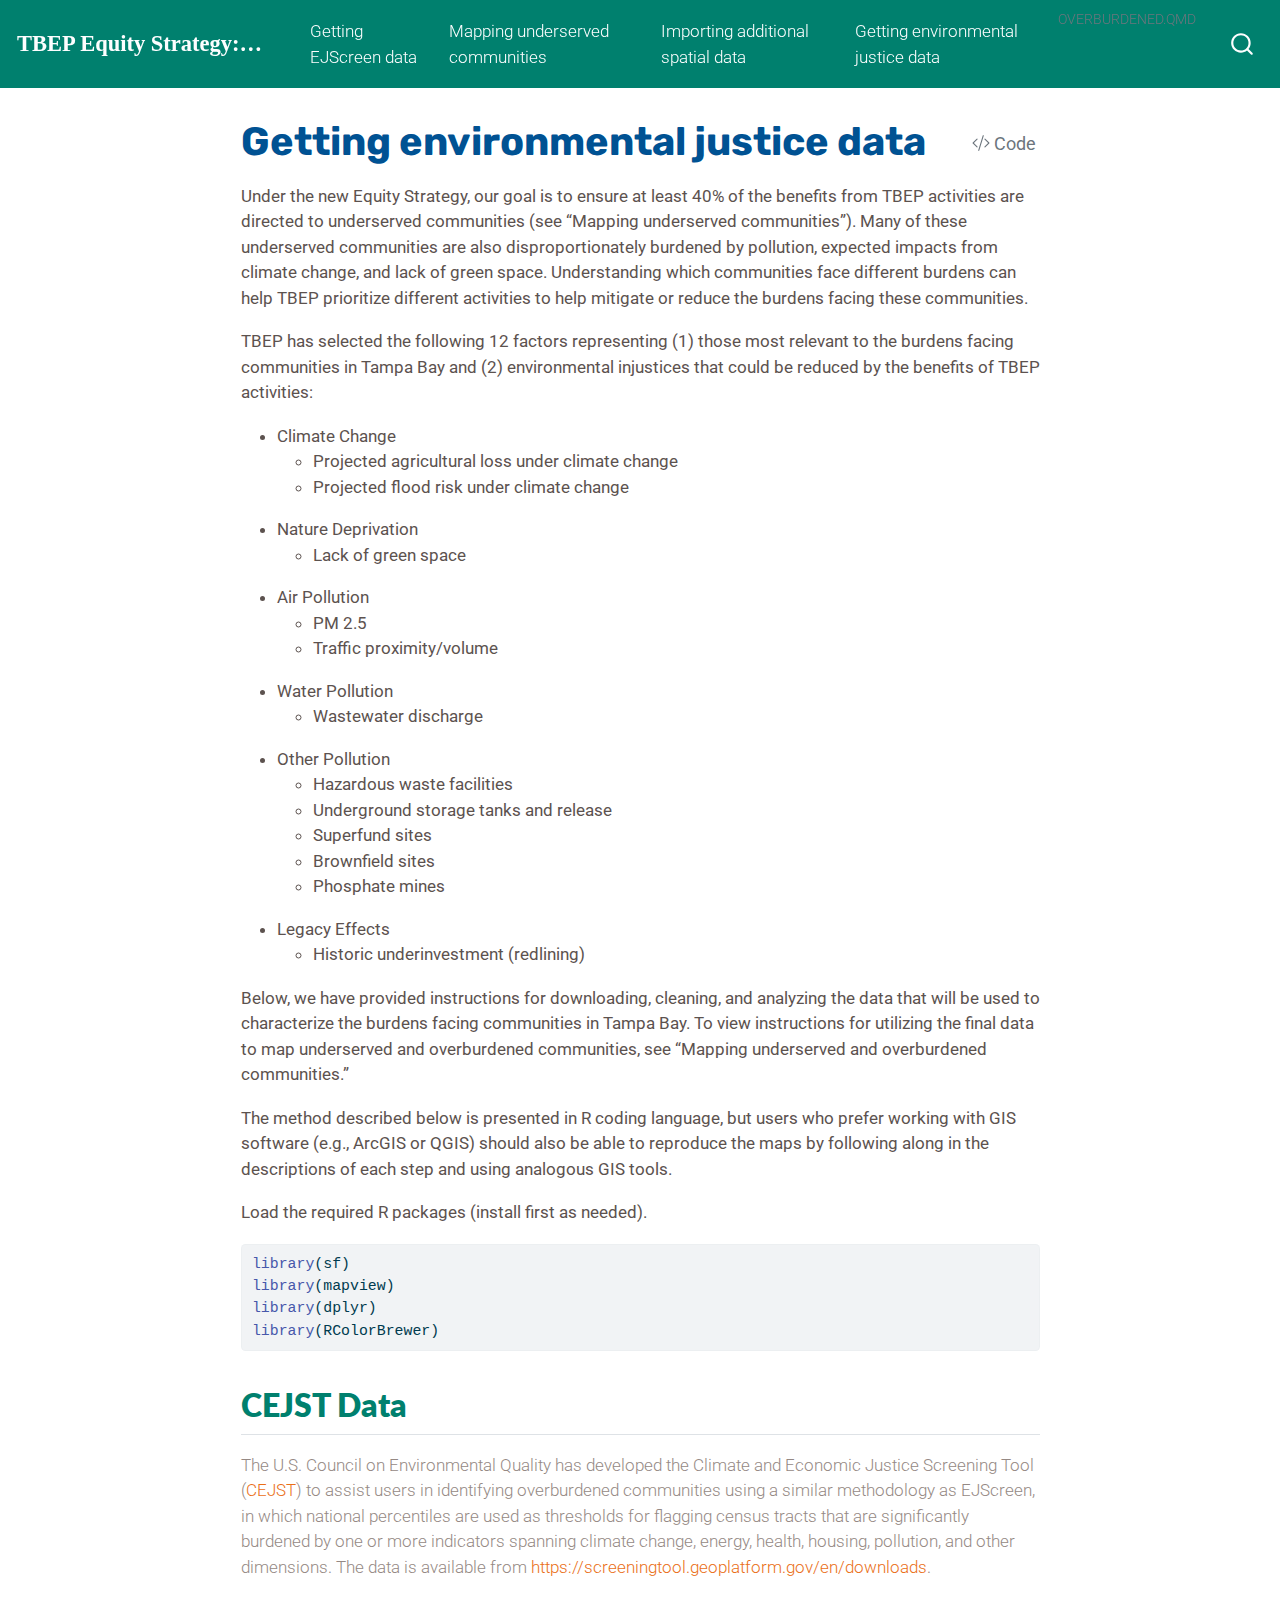
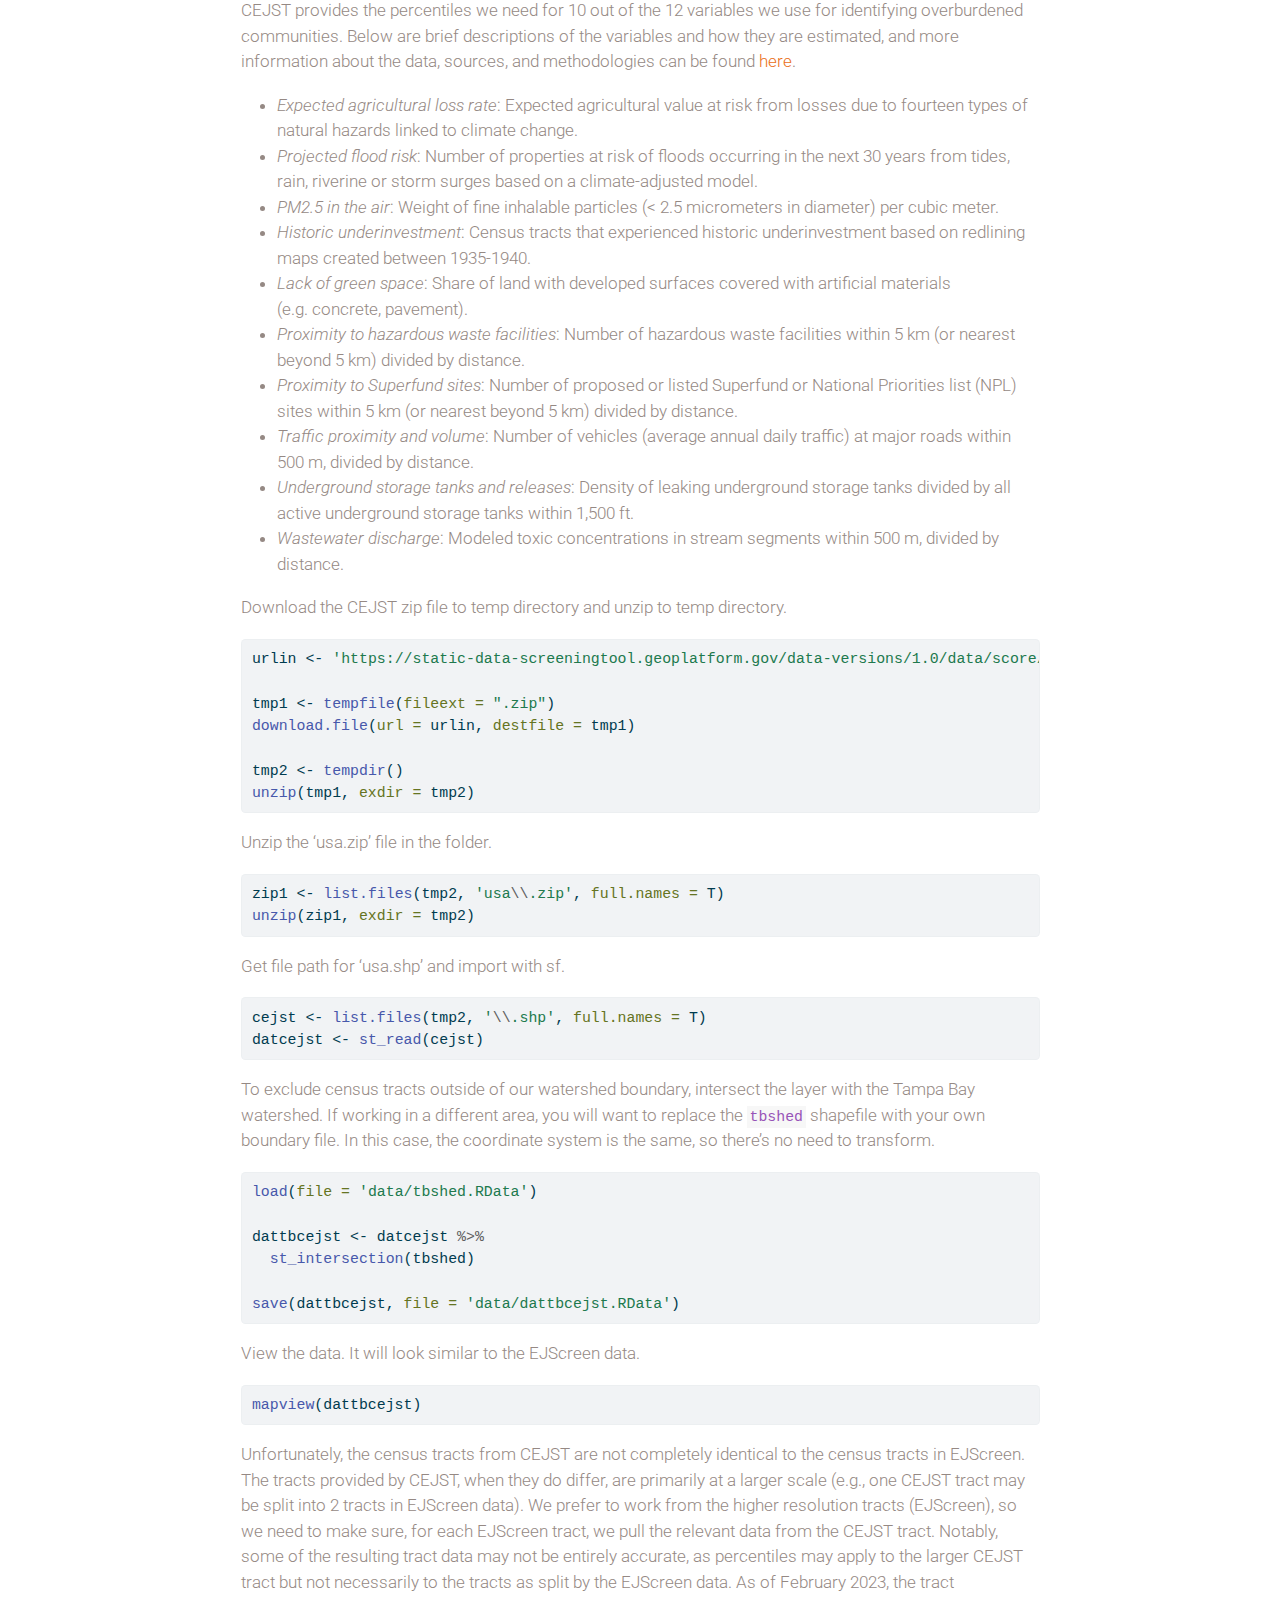
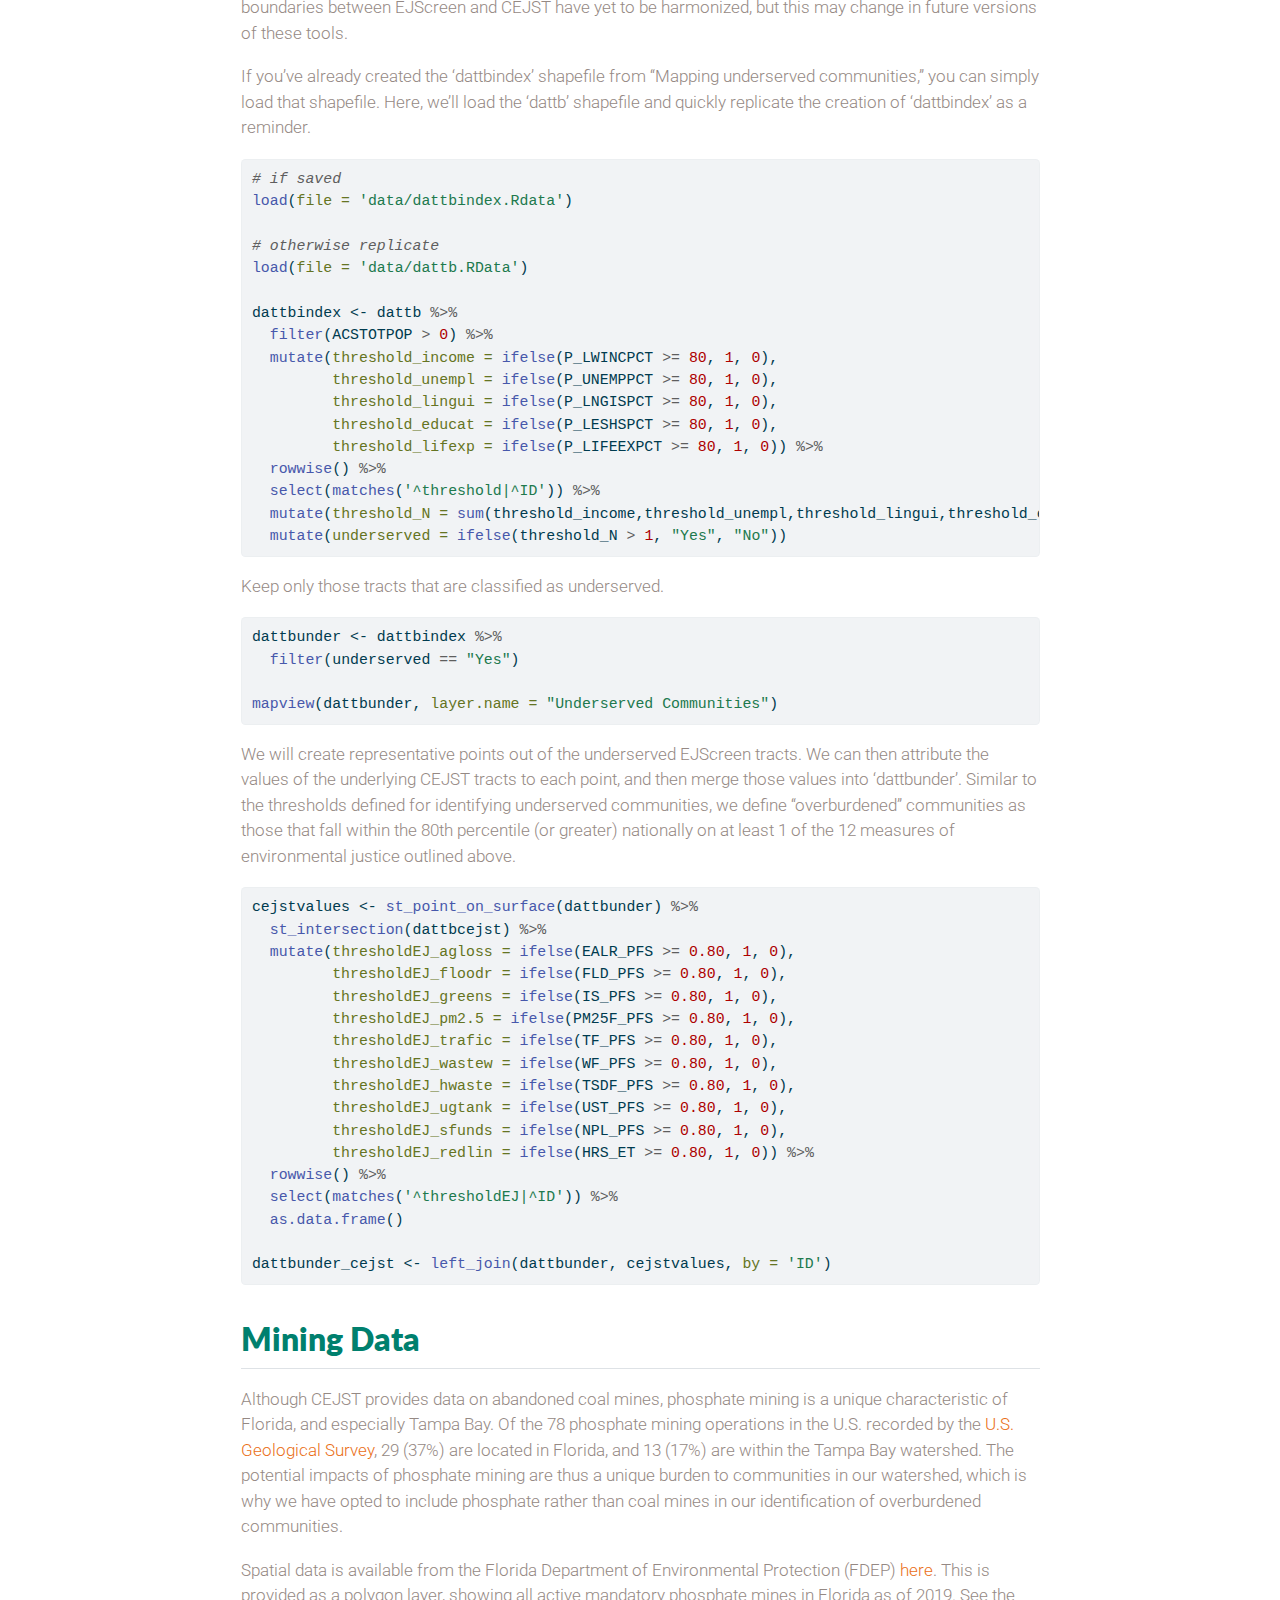
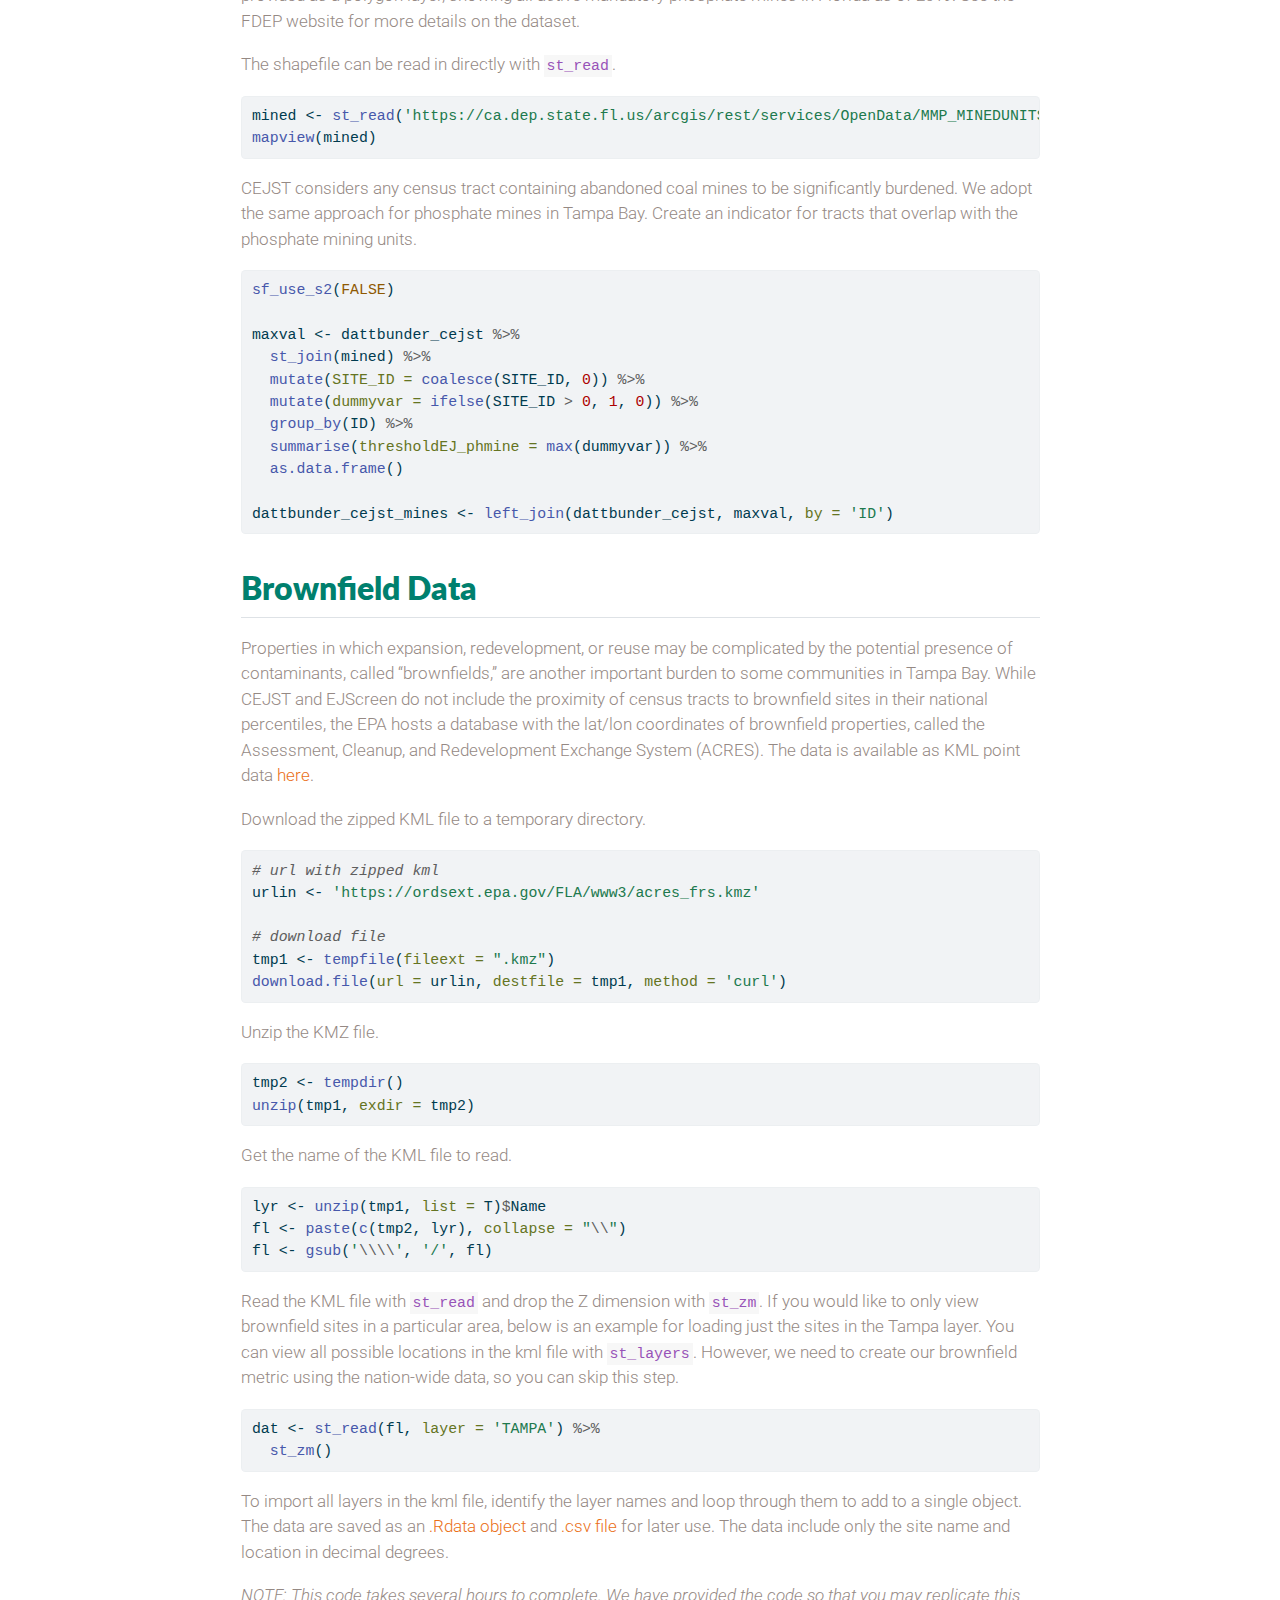
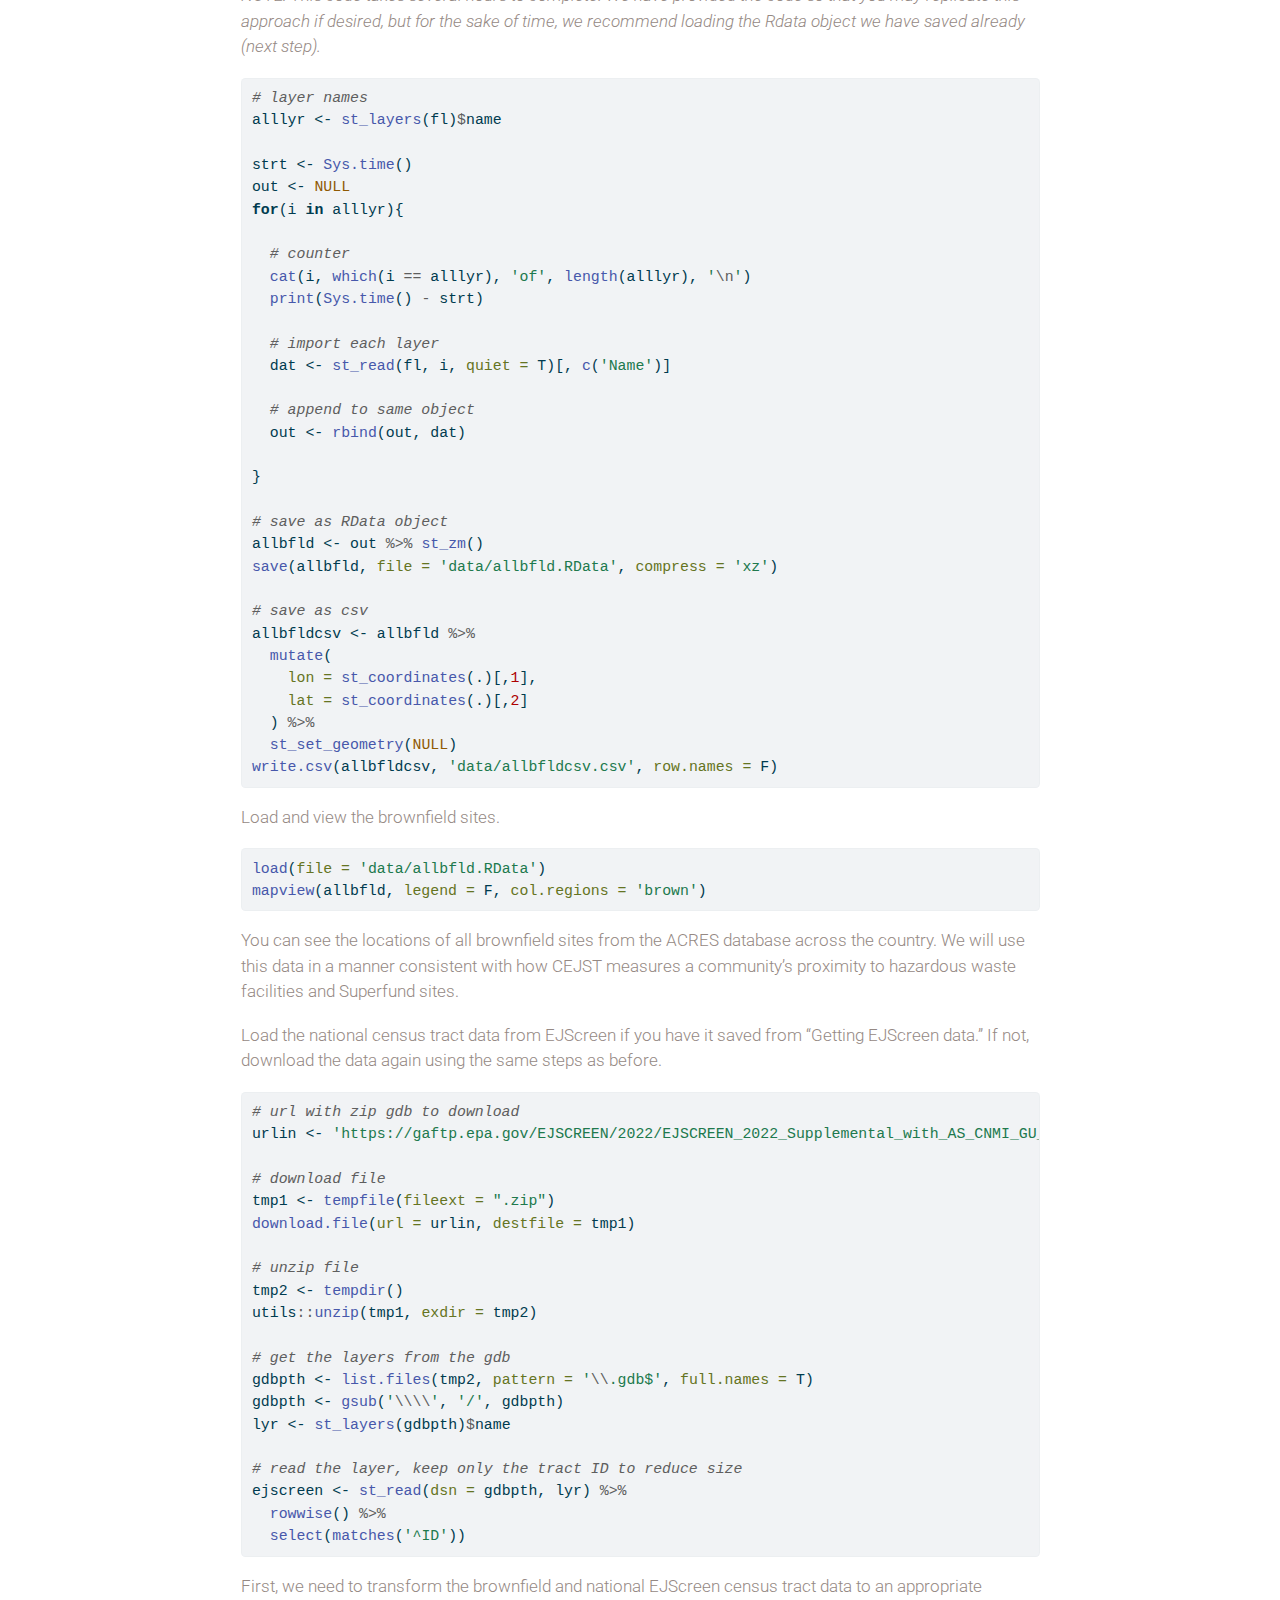
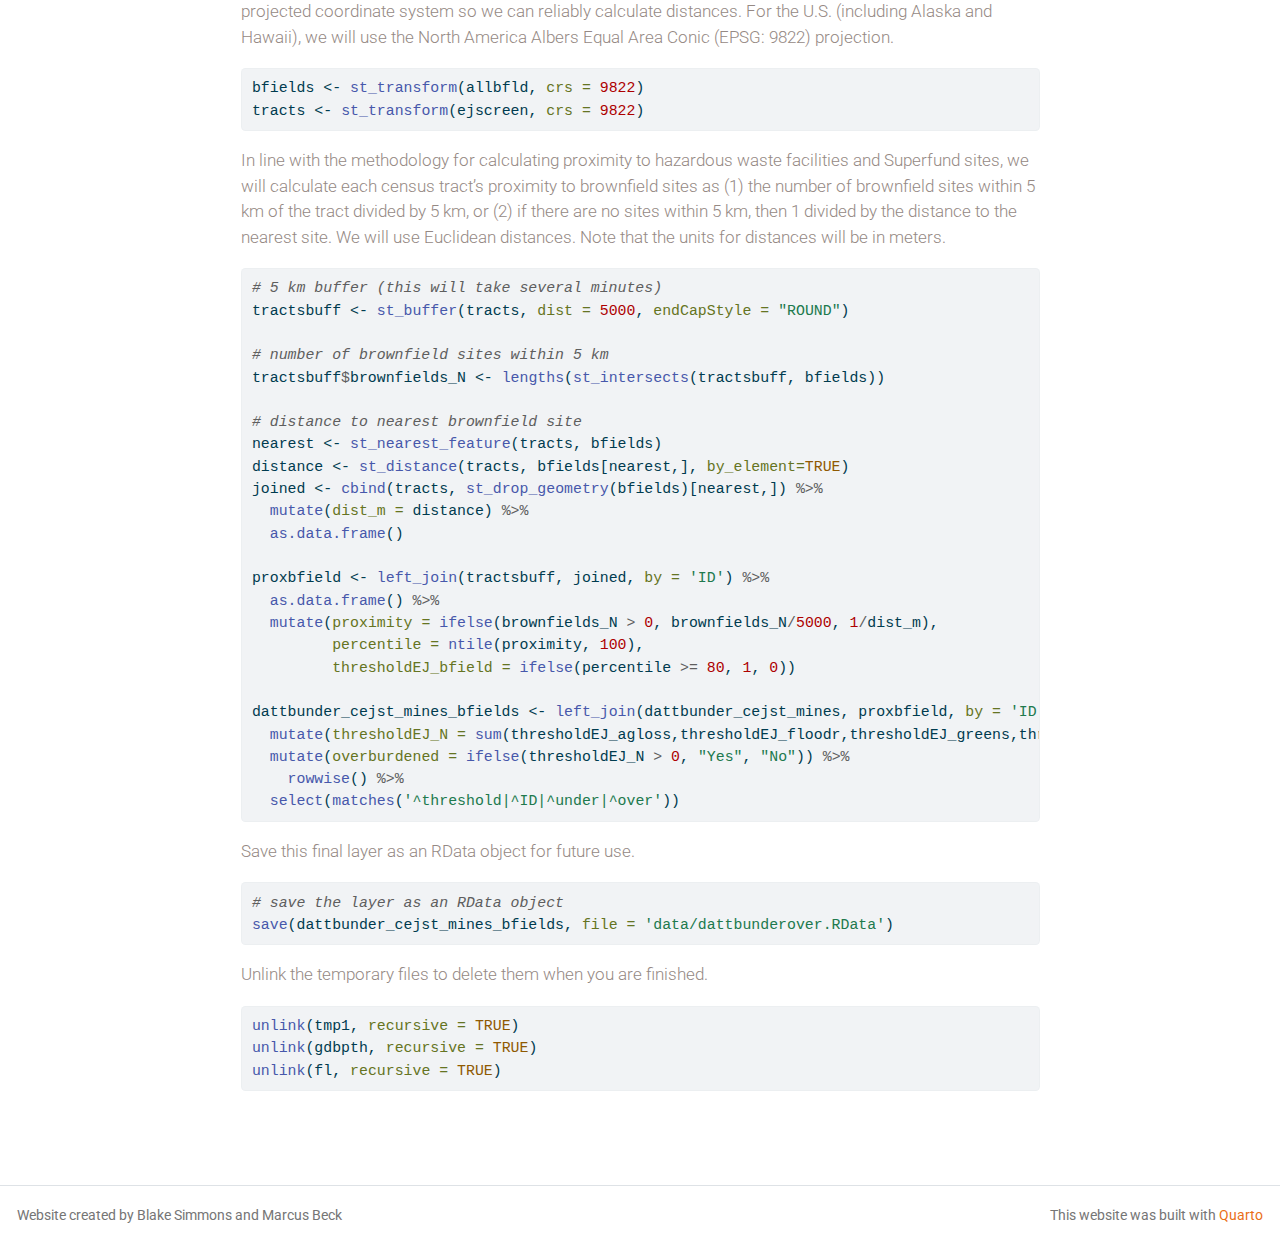
==== commit 43603412: "Built site for gh-pages" ====
--- a/cejst.html
+++ b/cejst.html
@@ -227,11 +227,12 @@
 </ul>
 <p>Below, we have provided instructions for downloading, cleaning, and analyzing the data that will be used to characterize the burdens facing communities in Tampa Bay. To view instructions for utilizing the final data to map underserved and overburdened communities, see “Mapping underserved and overburdened communities.”</p>
 <p>The method described below is presented in R coding language, but users who prefer working with GIS software (e.g., ArcGIS or QGIS) should also be able to reproduce the maps by following along in the descriptions of each step and using analogous GIS tools.</p>
-<p>Load the required R packages (install first as needed, tbeptools installation instructions are <a href="https://tbep-tech.github.io/tbeptools/">here</a>)</p>
+<p>Load the required R packages (install first as needed).</p>
 <div class="cell">
 <div class="sourceCode cell-code" id="cb1"><pre class="sourceCode r code-with-copy"><code class="sourceCode r"><span id="cb1-1"><a href="#cb1-1" aria-hidden="true" tabindex="-1"></a><span class="fu">library</span>(sf)</span>
 <span id="cb1-2"><a href="#cb1-2" aria-hidden="true" tabindex="-1"></a><span class="fu">library</span>(mapview)</span>
-<span id="cb1-3"><a href="#cb1-3" aria-hidden="true" tabindex="-1"></a><span class="fu">library</span>(dplyr)</span></code><button title="Copy to Clipboard" class="code-copy-button"><i class="bi"></i></button></pre></div>
+<span id="cb1-3"><a href="#cb1-3" aria-hidden="true" tabindex="-1"></a><span class="fu">library</span>(dplyr)</span>
+<span id="cb1-4"><a href="#cb1-4" aria-hidden="true" tabindex="-1"></a><span class="fu">library</span>(RColorBrewer)</span></code><button title="Copy to Clipboard" class="code-copy-button"><i class="bi"></i></button></pre></div>
 </div>
 <section id="cejst-data" class="level2">
 <h2 class="anchored" data-anchor-id="cejst-data">CEJST Data</h2>
@@ -285,26 +286,30 @@
 <p>Unfortunately, the census tracts from CEJST are not completely identical to the census tracts in EJScreen. The tracts provided by CEJST, when they do differ, are primarily at a larger scale (e.g., one CEJST tract may be split into 2 tracts in EJScreen data). We prefer to work from the higher resolution tracts (EJScreen), so we need to make sure, for each EJScreen tract, we pull the relevant data from the CEJST tract. Notably, some of the resulting tract data may not be entirely accurate, as percentiles may apply to the larger CEJST tract but not necessarily to the tracts as split by the EJScreen data. As of February 2023, the tract boundaries between EJScreen and CEJST have yet to be harmonized, but this may change in future versions of these tools.</p>
 <p>If you’ve already created the ‘dattbindex’ shapefile from “Mapping underserved communities,” you can simply load that shapefile. Here, we’ll load the ‘dattb’ shapefile and quickly replicate the creation of ‘dattbindex’ as a reminder.</p>
 <div class="cell">
-<div class="sourceCode cell-code" id="cb7"><pre class="sourceCode r code-with-copy"><code class="sourceCode r"><span id="cb7-1"><a href="#cb7-1" aria-hidden="true" tabindex="-1"></a><span class="fu">load</span>(<span class="at">file =</span> <span class="st">'data/dattb.RData'</span>)</span>
-<span id="cb7-2"><a href="#cb7-2" aria-hidden="true" tabindex="-1"></a></span>
-<span id="cb7-3"><a href="#cb7-3" aria-hidden="true" tabindex="-1"></a>dattbindex <span class="ot">&lt;-</span> dattb <span class="sc">%&gt;%</span></span>
-<span id="cb7-4"><a href="#cb7-4" aria-hidden="true" tabindex="-1"></a>  <span class="fu">filter</span>(ACSTOTPOP <span class="sc">&gt;</span> <span class="dv">0</span>) <span class="sc">%&gt;%</span></span>
-<span id="cb7-5"><a href="#cb7-5" aria-hidden="true" tabindex="-1"></a>  <span class="fu">mutate</span>(<span class="at">threshold_income =</span> <span class="fu">ifelse</span>(P_LWINCPCT <span class="sc">&gt;=</span> <span class="dv">80</span>, <span class="dv">1</span>, <span class="dv">0</span>),</span>
-<span id="cb7-6"><a href="#cb7-6" aria-hidden="true" tabindex="-1"></a>         <span class="at">threshold_unempl =</span> <span class="fu">ifelse</span>(P_UNEMPPCT <span class="sc">&gt;=</span> <span class="dv">80</span>, <span class="dv">1</span>, <span class="dv">0</span>),</span>
-<span id="cb7-7"><a href="#cb7-7" aria-hidden="true" tabindex="-1"></a>         <span class="at">threshold_lingui =</span> <span class="fu">ifelse</span>(P_LNGISPCT <span class="sc">&gt;=</span> <span class="dv">80</span>, <span class="dv">1</span>, <span class="dv">0</span>),</span>
-<span id="cb7-8"><a href="#cb7-8" aria-hidden="true" tabindex="-1"></a>         <span class="at">threshold_educat =</span> <span class="fu">ifelse</span>(P_LESHSPCT <span class="sc">&gt;=</span> <span class="dv">80</span>, <span class="dv">1</span>, <span class="dv">0</span>),</span>
-<span id="cb7-9"><a href="#cb7-9" aria-hidden="true" tabindex="-1"></a>         <span class="at">threshold_lifexp =</span> <span class="fu">ifelse</span>(P_LIFEEXPCT <span class="sc">&gt;=</span> <span class="dv">80</span>, <span class="dv">1</span>, <span class="dv">0</span>)) <span class="sc">%&gt;%</span></span>
-<span id="cb7-10"><a href="#cb7-10" aria-hidden="true" tabindex="-1"></a>  <span class="fu">rowwise</span>() <span class="sc">%&gt;%</span></span>
-<span id="cb7-11"><a href="#cb7-11" aria-hidden="true" tabindex="-1"></a>  <span class="fu">select</span>(<span class="fu">matches</span>(<span class="st">'^threshold|^ID'</span>)) <span class="sc">%&gt;%</span> </span>
-<span id="cb7-12"><a href="#cb7-12" aria-hidden="true" tabindex="-1"></a>  <span class="fu">mutate</span>(<span class="at">threshold_N =</span> <span class="fu">sum</span>(threshold_income,threshold_unempl,threshold_lingui,threshold_educat,threshold_lifexp, <span class="at">na.rm =</span> <span class="cn">TRUE</span>)) <span class="sc">%&gt;%</span></span>
-<span id="cb7-13"><a href="#cb7-13" aria-hidden="true" tabindex="-1"></a>  <span class="fu">mutate</span>(<span class="at">underserved =</span> <span class="fu">ifelse</span>(threshold_N <span class="sc">&gt;</span> <span class="dv">1</span>, <span class="st">"Yes"</span>, <span class="st">"No"</span>))</span></code><button title="Copy to Clipboard" class="code-copy-button"><i class="bi"></i></button></pre></div>
+<div class="sourceCode cell-code" id="cb7"><pre class="sourceCode r code-with-copy"><code class="sourceCode r"><span id="cb7-1"><a href="#cb7-1" aria-hidden="true" tabindex="-1"></a><span class="co"># if saved</span></span>
+<span id="cb7-2"><a href="#cb7-2" aria-hidden="true" tabindex="-1"></a><span class="fu">load</span>(<span class="at">file =</span> <span class="st">'data/dattbindex.Rdata'</span>)</span>
+<span id="cb7-3"><a href="#cb7-3" aria-hidden="true" tabindex="-1"></a></span>
+<span id="cb7-4"><a href="#cb7-4" aria-hidden="true" tabindex="-1"></a><span class="co"># otherwise replicate</span></span>
+<span id="cb7-5"><a href="#cb7-5" aria-hidden="true" tabindex="-1"></a><span class="fu">load</span>(<span class="at">file =</span> <span class="st">'data/dattb.RData'</span>)</span>
+<span id="cb7-6"><a href="#cb7-6" aria-hidden="true" tabindex="-1"></a></span>
+<span id="cb7-7"><a href="#cb7-7" aria-hidden="true" tabindex="-1"></a>dattbindex <span class="ot">&lt;-</span> dattb <span class="sc">%&gt;%</span></span>
+<span id="cb7-8"><a href="#cb7-8" aria-hidden="true" tabindex="-1"></a>  <span class="fu">filter</span>(ACSTOTPOP <span class="sc">&gt;</span> <span class="dv">0</span>) <span class="sc">%&gt;%</span></span>
+<span id="cb7-9"><a href="#cb7-9" aria-hidden="true" tabindex="-1"></a>  <span class="fu">mutate</span>(<span class="at">threshold_income =</span> <span class="fu">ifelse</span>(P_LWINCPCT <span class="sc">&gt;=</span> <span class="dv">80</span>, <span class="dv">1</span>, <span class="dv">0</span>),</span>
+<span id="cb7-10"><a href="#cb7-10" aria-hidden="true" tabindex="-1"></a>         <span class="at">threshold_unempl =</span> <span class="fu">ifelse</span>(P_UNEMPPCT <span class="sc">&gt;=</span> <span class="dv">80</span>, <span class="dv">1</span>, <span class="dv">0</span>),</span>
+<span id="cb7-11"><a href="#cb7-11" aria-hidden="true" tabindex="-1"></a>         <span class="at">threshold_lingui =</span> <span class="fu">ifelse</span>(P_LNGISPCT <span class="sc">&gt;=</span> <span class="dv">80</span>, <span class="dv">1</span>, <span class="dv">0</span>),</span>
+<span id="cb7-12"><a href="#cb7-12" aria-hidden="true" tabindex="-1"></a>         <span class="at">threshold_educat =</span> <span class="fu">ifelse</span>(P_LESHSPCT <span class="sc">&gt;=</span> <span class="dv">80</span>, <span class="dv">1</span>, <span class="dv">0</span>),</span>
+<span id="cb7-13"><a href="#cb7-13" aria-hidden="true" tabindex="-1"></a>         <span class="at">threshold_lifexp =</span> <span class="fu">ifelse</span>(P_LIFEEXPCT <span class="sc">&gt;=</span> <span class="dv">80</span>, <span class="dv">1</span>, <span class="dv">0</span>)) <span class="sc">%&gt;%</span></span>
+<span id="cb7-14"><a href="#cb7-14" aria-hidden="true" tabindex="-1"></a>  <span class="fu">rowwise</span>() <span class="sc">%&gt;%</span></span>
+<span id="cb7-15"><a href="#cb7-15" aria-hidden="true" tabindex="-1"></a>  <span class="fu">select</span>(<span class="fu">matches</span>(<span class="st">'^threshold|^ID'</span>)) <span class="sc">%&gt;%</span> </span>
+<span id="cb7-16"><a href="#cb7-16" aria-hidden="true" tabindex="-1"></a>  <span class="fu">mutate</span>(<span class="at">threshold_N =</span> <span class="fu">sum</span>(threshold_income,threshold_unempl,threshold_lingui,threshold_educat,threshold_lifexp, <span class="at">na.rm =</span> <span class="cn">TRUE</span>)) <span class="sc">%&gt;%</span></span>
+<span id="cb7-17"><a href="#cb7-17" aria-hidden="true" tabindex="-1"></a>  <span class="fu">mutate</span>(<span class="at">underserved =</span> <span class="fu">ifelse</span>(threshold_N <span class="sc">&gt;</span> <span class="dv">1</span>, <span class="st">"Yes"</span>, <span class="st">"No"</span>))</span></code><button title="Copy to Clipboard" class="code-copy-button"><i class="bi"></i></button></pre></div>
 </div>
 <p>Keep only those tracts that are classified as underserved.</p>
 <div class="cell">
 <div class="sourceCode cell-code" id="cb8"><pre class="sourceCode r code-with-copy"><code class="sourceCode r"><span id="cb8-1"><a href="#cb8-1" aria-hidden="true" tabindex="-1"></a>dattbunder <span class="ot">&lt;-</span> dattbindex <span class="sc">%&gt;%</span></span>
 <span id="cb8-2"><a href="#cb8-2" aria-hidden="true" tabindex="-1"></a>  <span class="fu">filter</span>(underserved <span class="sc">==</span> <span class="st">"Yes"</span>)</span>
 <span id="cb8-3"><a href="#cb8-3" aria-hidden="true" tabindex="-1"></a></span>
-<span id="cb8-4"><a href="#cb8-4" aria-hidden="true" tabindex="-1"></a><span class="fu">mapview</span>(dattbunder)</span></code><button title="Copy to Clipboard" class="code-copy-button"><i class="bi"></i></button></pre></div>
+<span id="cb8-4"><a href="#cb8-4" aria-hidden="true" tabindex="-1"></a><span class="fu">mapview</span>(dattbunder, <span class="at">layer.name =</span> <span class="st">"Underserved Communities"</span>)</span></code><button title="Copy to Clipboard" class="code-copy-button"><i class="bi"></i></button></pre></div>
 </div>
 <p>We will create representative points out of the underserved EJScreen tracts. We can then attribute the values of the underlying CEJST tracts to each point, and then merge those values into ‘dattbunder’. Similar to the thresholds defined for identifying underserved communities, we define “overburdened” communities as those that fall within the 80th percentile (or greater) nationally on at least 1 of the 12 measures of environmental justice outlined above.</p>
 <div class="cell">
@@ -374,16 +379,117 @@
 <span id="cb14-2"><a href="#cb14-2" aria-hidden="true" tabindex="-1"></a>fl <span class="ot">&lt;-</span> <span class="fu">paste</span>(<span class="fu">c</span>(tmp2, lyr), <span class="at">collapse =</span> <span class="st">"</span><span class="sc">\\</span><span class="st">"</span>)</span>
 <span id="cb14-3"><a href="#cb14-3" aria-hidden="true" tabindex="-1"></a>fl <span class="ot">&lt;-</span> <span class="fu">gsub</span>(<span class="st">'</span><span class="sc">\\\\</span><span class="st">'</span>, <span class="st">'/'</span>, fl)</span></code><button title="Copy to Clipboard" class="code-copy-button"><i class="bi"></i></button></pre></div>
 </div>
-<p>Read the KML file with <code>st_read</code> and drop the Z dimension with <code>st_zm</code>. Here, the Tampa sites are loaded. You can view all possible locations in the kml file with <code>st_layers</code>.</p>
+<p>Read the KML file with <code>st_read</code> and drop the Z dimension with <code>st_zm</code>. If you would like to only view brownfield sites in a particular area, below is an example for loading just the sites in the Tampa layer. You can view all possible locations in the kml file with <code>st_layers</code>. However, we need to create our brownfield metric using the nation-wide data, so you can skip this step.</p>
 <div class="cell">
 <div class="sourceCode cell-code" id="cb15"><pre class="sourceCode r code-with-copy"><code class="sourceCode r"><span id="cb15-1"><a href="#cb15-1" aria-hidden="true" tabindex="-1"></a>dat <span class="ot">&lt;-</span> <span class="fu">st_read</span>(fl, <span class="at">layer =</span> <span class="st">'TAMPA'</span>) <span class="sc">%&gt;%</span> </span>
-<span id="cb15-2"><a href="#cb15-2" aria-hidden="true" tabindex="-1"></a>  <span class="fu">st_zm</span>()</span>
-<span id="cb15-3"><a href="#cb15-3" aria-hidden="true" tabindex="-1"></a><span class="fu">mapview</span>(dat)</span></code><button title="Copy to Clipboard" class="code-copy-button"><i class="bi"></i></button></pre></div>
+<span id="cb15-2"><a href="#cb15-2" aria-hidden="true" tabindex="-1"></a>  <span class="fu">st_zm</span>()</span></code><button title="Copy to Clipboard" class="code-copy-button"><i class="bi"></i></button></pre></div>
+</div>
+<p>To import all layers in the kml file, identify the layer names and loop through them to add to a single object. The data are saved as an <a href="https://github.com/tbep-tech/equity-plan-mapping/raw/main/data/allbfld.RData">.Rdata object</a> and <a href="https://github.com/tbep-tech/equity-plan-mapping/raw/main/data/allbfldcsv.csv">.csv file</a> for later use. The data include only the site name and location in decimal degrees.</p>
+<p><em>NOTE: This code takes several hours to complete. We have provided the code so that you may replicate this approach if desired, but for the sake of time, we recommend loading the Rdata object we have saved already (next step).</em></p>
+<div class="cell">
+<div class="sourceCode cell-code" id="cb16"><pre class="sourceCode r code-with-copy"><code class="sourceCode r"><span id="cb16-1"><a href="#cb16-1" aria-hidden="true" tabindex="-1"></a><span class="co"># layer names</span></span>
+<span id="cb16-2"><a href="#cb16-2" aria-hidden="true" tabindex="-1"></a>alllyr <span class="ot">&lt;-</span> <span class="fu">st_layers</span>(fl)<span class="sc">$</span>name</span>
+<span id="cb16-3"><a href="#cb16-3" aria-hidden="true" tabindex="-1"></a></span>
+<span id="cb16-4"><a href="#cb16-4" aria-hidden="true" tabindex="-1"></a>strt <span class="ot">&lt;-</span> <span class="fu">Sys.time</span>()</span>
+<span id="cb16-5"><a href="#cb16-5" aria-hidden="true" tabindex="-1"></a>out <span class="ot">&lt;-</span> <span class="cn">NULL</span></span>
+<span id="cb16-6"><a href="#cb16-6" aria-hidden="true" tabindex="-1"></a><span class="cf">for</span>(i <span class="cf">in</span> alllyr){</span>
+<span id="cb16-7"><a href="#cb16-7" aria-hidden="true" tabindex="-1"></a>  </span>
+<span id="cb16-8"><a href="#cb16-8" aria-hidden="true" tabindex="-1"></a>  <span class="co"># counter</span></span>
+<span id="cb16-9"><a href="#cb16-9" aria-hidden="true" tabindex="-1"></a>  <span class="fu">cat</span>(i, <span class="fu">which</span>(i <span class="sc">==</span> alllyr), <span class="st">'of'</span>, <span class="fu">length</span>(alllyr), <span class="st">'</span><span class="sc">\n</span><span class="st">'</span>)</span>
+<span id="cb16-10"><a href="#cb16-10" aria-hidden="true" tabindex="-1"></a>  <span class="fu">print</span>(<span class="fu">Sys.time</span>() <span class="sc">-</span> strt)</span>
+<span id="cb16-11"><a href="#cb16-11" aria-hidden="true" tabindex="-1"></a>  </span>
+<span id="cb16-12"><a href="#cb16-12" aria-hidden="true" tabindex="-1"></a>  <span class="co"># import each layer</span></span>
+<span id="cb16-13"><a href="#cb16-13" aria-hidden="true" tabindex="-1"></a>  dat <span class="ot">&lt;-</span> <span class="fu">st_read</span>(fl, i, <span class="at">quiet =</span> T)[, <span class="fu">c</span>(<span class="st">'Name'</span>)]</span>
+<span id="cb16-14"><a href="#cb16-14" aria-hidden="true" tabindex="-1"></a>  </span>
+<span id="cb16-15"><a href="#cb16-15" aria-hidden="true" tabindex="-1"></a>  <span class="co"># append to same object</span></span>
+<span id="cb16-16"><a href="#cb16-16" aria-hidden="true" tabindex="-1"></a>  out <span class="ot">&lt;-</span> <span class="fu">rbind</span>(out, dat)</span>
+<span id="cb16-17"><a href="#cb16-17" aria-hidden="true" tabindex="-1"></a>  </span>
+<span id="cb16-18"><a href="#cb16-18" aria-hidden="true" tabindex="-1"></a>}</span>
+<span id="cb16-19"><a href="#cb16-19" aria-hidden="true" tabindex="-1"></a></span>
+<span id="cb16-20"><a href="#cb16-20" aria-hidden="true" tabindex="-1"></a><span class="co"># save as RData object</span></span>
+<span id="cb16-21"><a href="#cb16-21" aria-hidden="true" tabindex="-1"></a>allbfld <span class="ot">&lt;-</span> out <span class="sc">%&gt;%</span> <span class="fu">st_zm</span>()</span>
+<span id="cb16-22"><a href="#cb16-22" aria-hidden="true" tabindex="-1"></a><span class="fu">save</span>(allbfld, <span class="at">file =</span> <span class="st">'data/allbfld.RData'</span>, <span class="at">compress =</span> <span class="st">'xz'</span>)</span>
+<span id="cb16-23"><a href="#cb16-23" aria-hidden="true" tabindex="-1"></a></span>
+<span id="cb16-24"><a href="#cb16-24" aria-hidden="true" tabindex="-1"></a><span class="co"># save as csv</span></span>
+<span id="cb16-25"><a href="#cb16-25" aria-hidden="true" tabindex="-1"></a>allbfldcsv <span class="ot">&lt;-</span> allbfld <span class="sc">%&gt;%</span> </span>
+<span id="cb16-26"><a href="#cb16-26" aria-hidden="true" tabindex="-1"></a>  <span class="fu">mutate</span>(</span>
+<span id="cb16-27"><a href="#cb16-27" aria-hidden="true" tabindex="-1"></a>    <span class="at">lon =</span> <span class="fu">st_coordinates</span>(.)[,<span class="dv">1</span>], </span>
+<span id="cb16-28"><a href="#cb16-28" aria-hidden="true" tabindex="-1"></a>    <span class="at">lat =</span> <span class="fu">st_coordinates</span>(.)[,<span class="dv">2</span>]</span>
+<span id="cb16-29"><a href="#cb16-29" aria-hidden="true" tabindex="-1"></a>  ) <span class="sc">%&gt;%</span> </span>
+<span id="cb16-30"><a href="#cb16-30" aria-hidden="true" tabindex="-1"></a>  <span class="fu">st_set_geometry</span>(<span class="cn">NULL</span>)</span>
+<span id="cb16-31"><a href="#cb16-31" aria-hidden="true" tabindex="-1"></a><span class="fu">write.csv</span>(allbfldcsv, <span class="st">'data/allbfldcsv.csv'</span>, <span class="at">row.names =</span> F)</span></code><button title="Copy to Clipboard" class="code-copy-button"><i class="bi"></i></button></pre></div>
+</div>
+<p>Load and view the brownfield sites.</p>
+<div class="cell">
+<div class="sourceCode cell-code" id="cb17"><pre class="sourceCode r code-with-copy"><code class="sourceCode r"><span id="cb17-1"><a href="#cb17-1" aria-hidden="true" tabindex="-1"></a><span class="fu">load</span>(<span class="at">file =</span> <span class="st">'data/allbfld.RData'</span>)</span>
+<span id="cb17-2"><a href="#cb17-2" aria-hidden="true" tabindex="-1"></a><span class="fu">mapview</span>(allbfld, <span class="at">legend =</span> F, <span class="at">col.regions =</span> <span class="st">'brown'</span>)</span></code><button title="Copy to Clipboard" class="code-copy-button"><i class="bi"></i></button></pre></div>
+</div>
+<p>You can see the locations of all brownfield sites from the ACRES database across the country. We will use this data in a manner consistent with how CEJST measures a community’s proximity to hazardous waste facilities and Superfund sites.</p>
+<p>Load the national census tract data from EJScreen if you have it saved from “Getting EJScreen data.” If not, download the data again using the same steps as before.</p>
+<div class="cell">
+<div class="sourceCode cell-code" id="cb18"><pre class="sourceCode r code-with-copy"><code class="sourceCode r"><span id="cb18-1"><a href="#cb18-1" aria-hidden="true" tabindex="-1"></a><span class="co"># url with zip gdb to download</span></span>
+<span id="cb18-2"><a href="#cb18-2" aria-hidden="true" tabindex="-1"></a>urlin <span class="ot">&lt;-</span> <span class="st">'https://gaftp.epa.gov/EJSCREEN/2022/EJSCREEN_2022_Supplemental_with_AS_CNMI_GU_VI_Tracts.gdb.zip'</span></span>
+<span id="cb18-3"><a href="#cb18-3" aria-hidden="true" tabindex="-1"></a></span>
+<span id="cb18-4"><a href="#cb18-4" aria-hidden="true" tabindex="-1"></a><span class="co"># download file</span></span>
+<span id="cb18-5"><a href="#cb18-5" aria-hidden="true" tabindex="-1"></a>tmp1 <span class="ot">&lt;-</span> <span class="fu">tempfile</span>(<span class="at">fileext =</span> <span class="st">".zip"</span>)</span>
+<span id="cb18-6"><a href="#cb18-6" aria-hidden="true" tabindex="-1"></a><span class="fu">download.file</span>(<span class="at">url =</span> urlin, <span class="at">destfile =</span> tmp1)</span>
+<span id="cb18-7"><a href="#cb18-7" aria-hidden="true" tabindex="-1"></a></span>
+<span id="cb18-8"><a href="#cb18-8" aria-hidden="true" tabindex="-1"></a><span class="co"># unzip file</span></span>
+<span id="cb18-9"><a href="#cb18-9" aria-hidden="true" tabindex="-1"></a>tmp2 <span class="ot">&lt;-</span> <span class="fu">tempdir</span>()</span>
+<span id="cb18-10"><a href="#cb18-10" aria-hidden="true" tabindex="-1"></a>utils<span class="sc">::</span><span class="fu">unzip</span>(tmp1, <span class="at">exdir =</span> tmp2)</span>
+<span id="cb18-11"><a href="#cb18-11" aria-hidden="true" tabindex="-1"></a></span>
+<span id="cb18-12"><a href="#cb18-12" aria-hidden="true" tabindex="-1"></a><span class="co"># get the layers from the gdb</span></span>
+<span id="cb18-13"><a href="#cb18-13" aria-hidden="true" tabindex="-1"></a>gdbpth <span class="ot">&lt;-</span> <span class="fu">list.files</span>(tmp2, <span class="at">pattern =</span> <span class="st">'</span><span class="sc">\\</span><span class="st">.gdb$'</span>, <span class="at">full.names =</span> T)</span>
+<span id="cb18-14"><a href="#cb18-14" aria-hidden="true" tabindex="-1"></a>gdbpth <span class="ot">&lt;-</span> <span class="fu">gsub</span>(<span class="st">'</span><span class="sc">\\\\</span><span class="st">'</span>, <span class="st">'/'</span>, gdbpth)</span>
+<span id="cb18-15"><a href="#cb18-15" aria-hidden="true" tabindex="-1"></a>lyr <span class="ot">&lt;-</span> <span class="fu">st_layers</span>(gdbpth)<span class="sc">$</span>name</span>
+<span id="cb18-16"><a href="#cb18-16" aria-hidden="true" tabindex="-1"></a></span>
+<span id="cb18-17"><a href="#cb18-17" aria-hidden="true" tabindex="-1"></a><span class="co"># read the layer, keep only the tract ID to reduce size</span></span>
+<span id="cb18-18"><a href="#cb18-18" aria-hidden="true" tabindex="-1"></a>ejscreen <span class="ot">&lt;-</span> <span class="fu">st_read</span>(<span class="at">dsn =</span> gdbpth, lyr) <span class="sc">%&gt;%</span></span>
+<span id="cb18-19"><a href="#cb18-19" aria-hidden="true" tabindex="-1"></a>  <span class="fu">rowwise</span>() <span class="sc">%&gt;%</span></span>
+<span id="cb18-20"><a href="#cb18-20" aria-hidden="true" tabindex="-1"></a>  <span class="fu">select</span>(<span class="fu">matches</span>(<span class="st">'^ID'</span>)) </span></code><button title="Copy to Clipboard" class="code-copy-button"><i class="bi"></i></button></pre></div>
+</div>
+<p>First, we need to transform the brownfield and national EJScreen census tract data to an appropriate projected coordinate system so we can reliably calculate distances. For the U.S. (including Alaska and Hawaii), we will use the North America Albers Equal Area Conic (EPSG: 9822) projection.</p>
+<div class="cell">
+<div class="sourceCode cell-code" id="cb19"><pre class="sourceCode r code-with-copy"><code class="sourceCode r"><span id="cb19-1"><a href="#cb19-1" aria-hidden="true" tabindex="-1"></a>bfields <span class="ot">&lt;-</span> <span class="fu">st_transform</span>(allbfld, <span class="at">crs =</span> <span class="dv">9822</span>)</span>
+<span id="cb19-2"><a href="#cb19-2" aria-hidden="true" tabindex="-1"></a>tracts <span class="ot">&lt;-</span> <span class="fu">st_transform</span>(ejscreen, <span class="at">crs =</span> <span class="dv">9822</span>)</span></code><button title="Copy to Clipboard" class="code-copy-button"><i class="bi"></i></button></pre></div>
+</div>
+<p>In line with the methodology for calculating proximity to hazardous waste facilities and Superfund sites, we will calculate each census tract’s proximity to brownfield sites as (1) the number of brownfield sites within 5 km of the tract divided by 5 km, or (2) if there are no sites within 5 km, then 1 divided by the distance to the nearest site. We will use Euclidean distances. Note that the units for distances will be in meters.</p>
+<div class="cell">
+<div class="sourceCode cell-code" id="cb20"><pre class="sourceCode r code-with-copy"><code class="sourceCode r"><span id="cb20-1"><a href="#cb20-1" aria-hidden="true" tabindex="-1"></a><span class="co"># 5 km buffer (this will take several minutes)</span></span>
+<span id="cb20-2"><a href="#cb20-2" aria-hidden="true" tabindex="-1"></a>tractsbuff <span class="ot">&lt;-</span> <span class="fu">st_buffer</span>(tracts, <span class="at">dist =</span> <span class="dv">5000</span>, <span class="at">endCapStyle =</span> <span class="st">"ROUND"</span>)</span>
+<span id="cb20-3"><a href="#cb20-3" aria-hidden="true" tabindex="-1"></a></span>
+<span id="cb20-4"><a href="#cb20-4" aria-hidden="true" tabindex="-1"></a><span class="co"># number of brownfield sites within 5 km</span></span>
+<span id="cb20-5"><a href="#cb20-5" aria-hidden="true" tabindex="-1"></a>tractsbuff<span class="sc">$</span>brownfields_N <span class="ot">&lt;-</span> <span class="fu">lengths</span>(<span class="fu">st_intersects</span>(tractsbuff, bfields))</span>
+<span id="cb20-6"><a href="#cb20-6" aria-hidden="true" tabindex="-1"></a></span>
+<span id="cb20-7"><a href="#cb20-7" aria-hidden="true" tabindex="-1"></a><span class="co"># distance to nearest brownfield site</span></span>
+<span id="cb20-8"><a href="#cb20-8" aria-hidden="true" tabindex="-1"></a>nearest <span class="ot">&lt;-</span> <span class="fu">st_nearest_feature</span>(tracts, bfields)</span>
+<span id="cb20-9"><a href="#cb20-9" aria-hidden="true" tabindex="-1"></a>distance <span class="ot">&lt;-</span> <span class="fu">st_distance</span>(tracts, bfields[nearest,], <span class="at">by_element=</span><span class="cn">TRUE</span>)</span>
+<span id="cb20-10"><a href="#cb20-10" aria-hidden="true" tabindex="-1"></a>joined <span class="ot">&lt;-</span> <span class="fu">cbind</span>(tracts, <span class="fu">st_drop_geometry</span>(bfields)[nearest,]) <span class="sc">%&gt;%</span></span>
+<span id="cb20-11"><a href="#cb20-11" aria-hidden="true" tabindex="-1"></a>  <span class="fu">mutate</span>(<span class="at">dist_m =</span> distance) <span class="sc">%&gt;%</span></span>
+<span id="cb20-12"><a href="#cb20-12" aria-hidden="true" tabindex="-1"></a>  <span class="fu">as.data.frame</span>()</span>
+<span id="cb20-13"><a href="#cb20-13" aria-hidden="true" tabindex="-1"></a></span>
+<span id="cb20-14"><a href="#cb20-14" aria-hidden="true" tabindex="-1"></a>proxbfield <span class="ot">&lt;-</span> <span class="fu">left_join</span>(tractsbuff, joined, <span class="at">by =</span> <span class="st">'ID'</span>) <span class="sc">%&gt;%</span></span>
+<span id="cb20-15"><a href="#cb20-15" aria-hidden="true" tabindex="-1"></a>  <span class="fu">as.data.frame</span>() <span class="sc">%&gt;%</span></span>
+<span id="cb20-16"><a href="#cb20-16" aria-hidden="true" tabindex="-1"></a>  <span class="fu">mutate</span>(<span class="at">proximity =</span> <span class="fu">ifelse</span>(brownfields_N <span class="sc">&gt;</span> <span class="dv">0</span>, brownfields_N<span class="sc">/</span><span class="dv">5000</span>, <span class="dv">1</span><span class="sc">/</span>dist_m),</span>
+<span id="cb20-17"><a href="#cb20-17" aria-hidden="true" tabindex="-1"></a>         <span class="at">percentile =</span> <span class="fu">ntile</span>(proximity, <span class="dv">100</span>),</span>
+<span id="cb20-18"><a href="#cb20-18" aria-hidden="true" tabindex="-1"></a>         <span class="at">thresholdEJ_bfield =</span> <span class="fu">ifelse</span>(percentile <span class="sc">&gt;=</span> <span class="dv">80</span>, <span class="dv">1</span>, <span class="dv">0</span>))</span>
+<span id="cb20-19"><a href="#cb20-19" aria-hidden="true" tabindex="-1"></a></span>
+<span id="cb20-20"><a href="#cb20-20" aria-hidden="true" tabindex="-1"></a>dattbunder_cejst_mines_bfields <span class="ot">&lt;-</span> <span class="fu">left_join</span>(dattbunder_cejst_mines, proxbfield, <span class="at">by =</span> <span class="st">'ID'</span>) <span class="sc">%&gt;%</span></span>
+<span id="cb20-21"><a href="#cb20-21" aria-hidden="true" tabindex="-1"></a>  <span class="fu">mutate</span>(<span class="at">thresholdEJ_N =</span> <span class="fu">sum</span>(thresholdEJ_agloss,thresholdEJ_floodr,thresholdEJ_greens,thresholdEJ_pm2<span class="fl">.5</span>,thresholdEJ_trafic,thresholdEJ_wastew,thresholdEJ_hwaste,thresholdEJ_ugtank,thresholdEJ_sfunds,thresholdEJ_redlin,thresholdEJ_phmine,thresholdEJ_bfield, <span class="at">na.rm =</span> <span class="cn">TRUE</span>)) <span class="sc">%&gt;%</span></span>
+<span id="cb20-22"><a href="#cb20-22" aria-hidden="true" tabindex="-1"></a>  <span class="fu">mutate</span>(<span class="at">overburdened =</span> <span class="fu">ifelse</span>(thresholdEJ_N <span class="sc">&gt;</span> <span class="dv">0</span>, <span class="st">"Yes"</span>, <span class="st">"No"</span>)) <span class="sc">%&gt;%</span></span>
+<span id="cb20-23"><a href="#cb20-23" aria-hidden="true" tabindex="-1"></a>    <span class="fu">rowwise</span>() <span class="sc">%&gt;%</span></span>
+<span id="cb20-24"><a href="#cb20-24" aria-hidden="true" tabindex="-1"></a>  <span class="fu">select</span>(<span class="fu">matches</span>(<span class="st">'^threshold|^ID|^under|^over'</span>))</span></code><button title="Copy to Clipboard" class="code-copy-button"><i class="bi"></i></button></pre></div>
+</div>
+<p>Save this final layer as an RData object for future use.</p>
+<div class="cell">
+<div class="sourceCode cell-code" id="cb21"><pre class="sourceCode r code-with-copy"><code class="sourceCode r"><span id="cb21-1"><a href="#cb21-1" aria-hidden="true" tabindex="-1"></a><span class="co"># save the layer as an RData object</span></span>
+<span id="cb21-2"><a href="#cb21-2" aria-hidden="true" tabindex="-1"></a><span class="fu">save</span>(dattbunder_cejst_mines_bfields, <span class="at">file =</span> <span class="st">'data/dattbunderover.RData'</span>)</span></code><button title="Copy to Clipboard" class="code-copy-button"><i class="bi"></i></button></pre></div>
 </div>
 <p>Unlink the temporary files to delete them when you are finished.</p>
 <div class="cell">
-<div class="sourceCode cell-code" id="cb16"><pre class="sourceCode r code-with-copy"><code class="sourceCode r"><span id="cb16-1"><a href="#cb16-1" aria-hidden="true" tabindex="-1"></a><span class="fu">unlink</span>(tmp1, <span class="at">recursive =</span> <span class="cn">TRUE</span>)</span>
-<span id="cb16-2"><a href="#cb16-2" aria-hidden="true" tabindex="-1"></a><span class="fu">unlink</span>(fl, <span class="at">recursive =</span> <span class="cn">TRUE</span>)</span></code><button title="Copy to Clipboard" class="code-copy-button"><i class="bi"></i></button></pre></div>
+<div class="sourceCode cell-code" id="cb22"><pre class="sourceCode r code-with-copy"><code class="sourceCode r"><span id="cb22-1"><a href="#cb22-1" aria-hidden="true" tabindex="-1"></a><span class="fu">unlink</span>(tmp1, <span class="at">recursive =</span> <span class="cn">TRUE</span>)</span>
+<span id="cb22-2"><a href="#cb22-2" aria-hidden="true" tabindex="-1"></a><span class="fu">unlink</span>(gdbpth, <span class="at">recursive =</span> <span class="cn">TRUE</span>)</span>
+<span id="cb22-3"><a href="#cb22-3" aria-hidden="true" tabindex="-1"></a><span class="fu">unlink</span>(fl, <span class="at">recursive =</span> <span class="cn">TRUE</span>)</span></code><button title="Copy to Clipboard" class="code-copy-button"><i class="bi"></i></button></pre></div>
 </div>
 
 
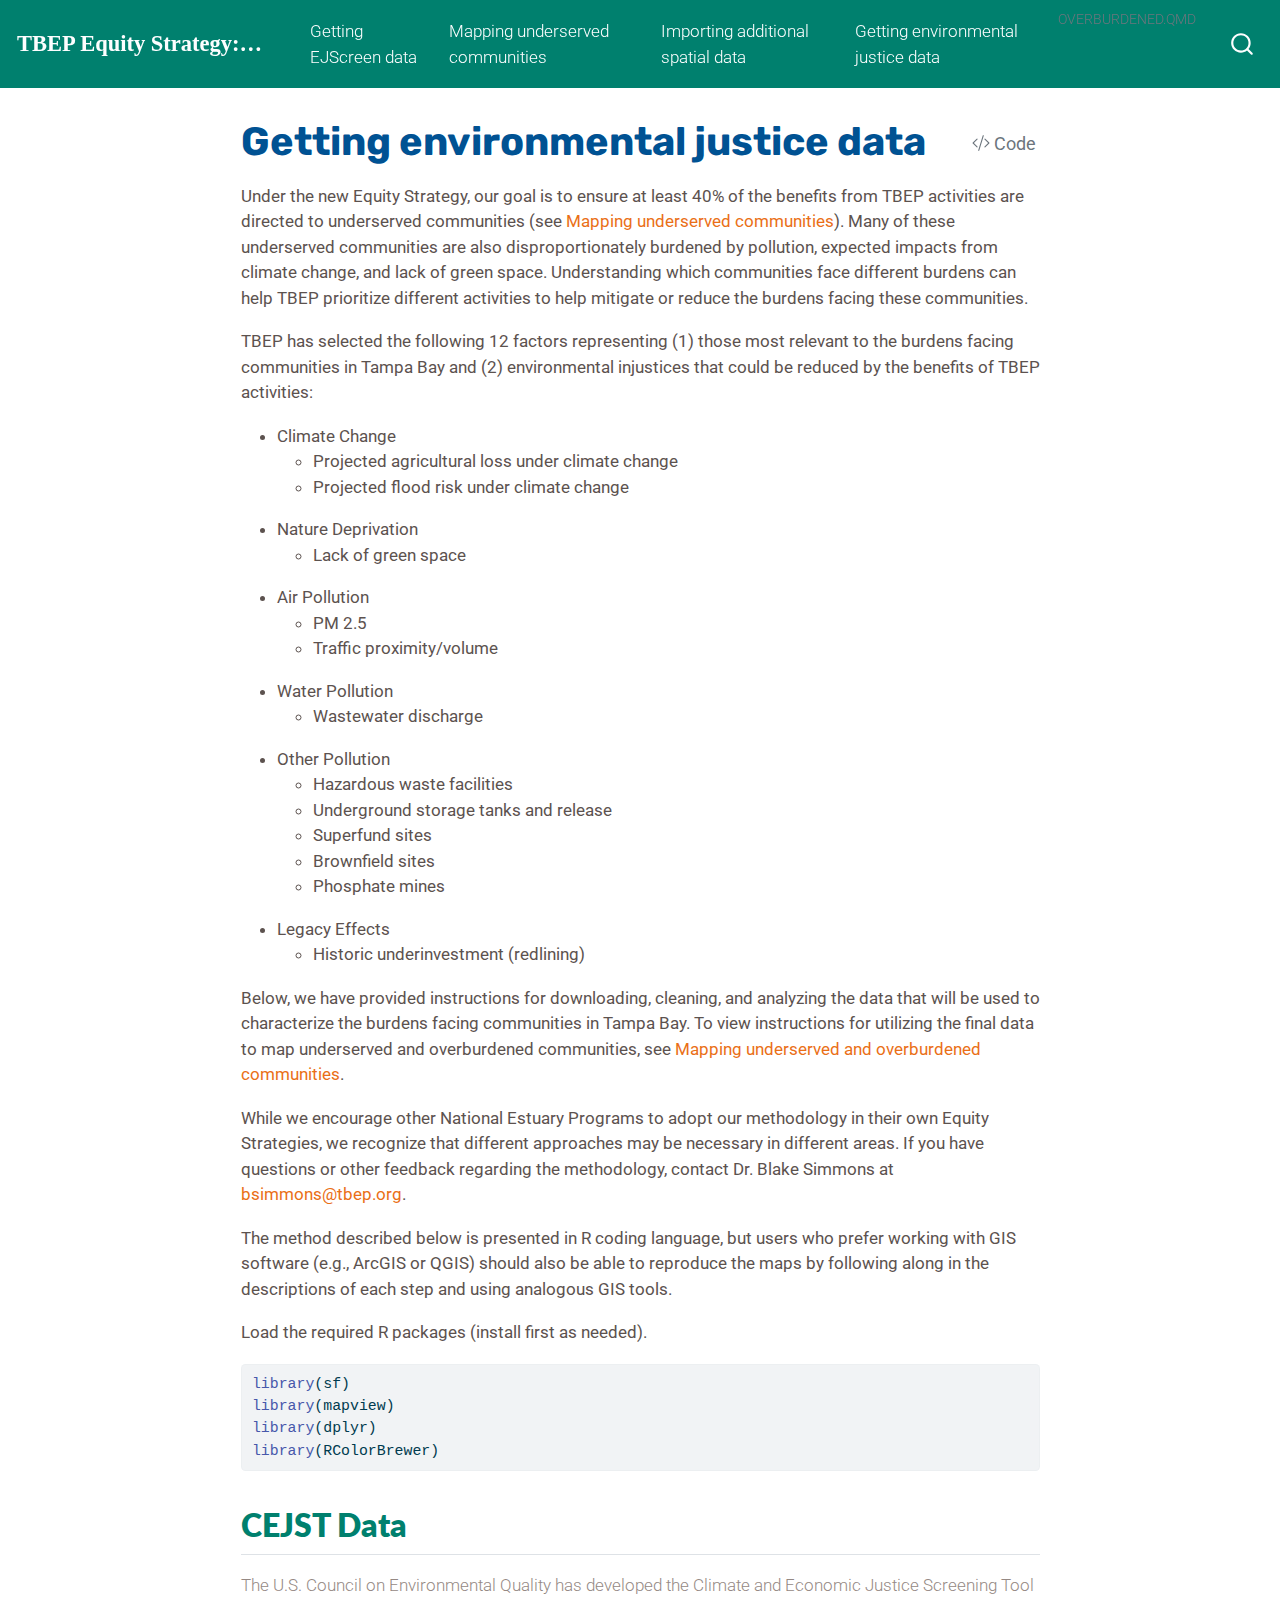
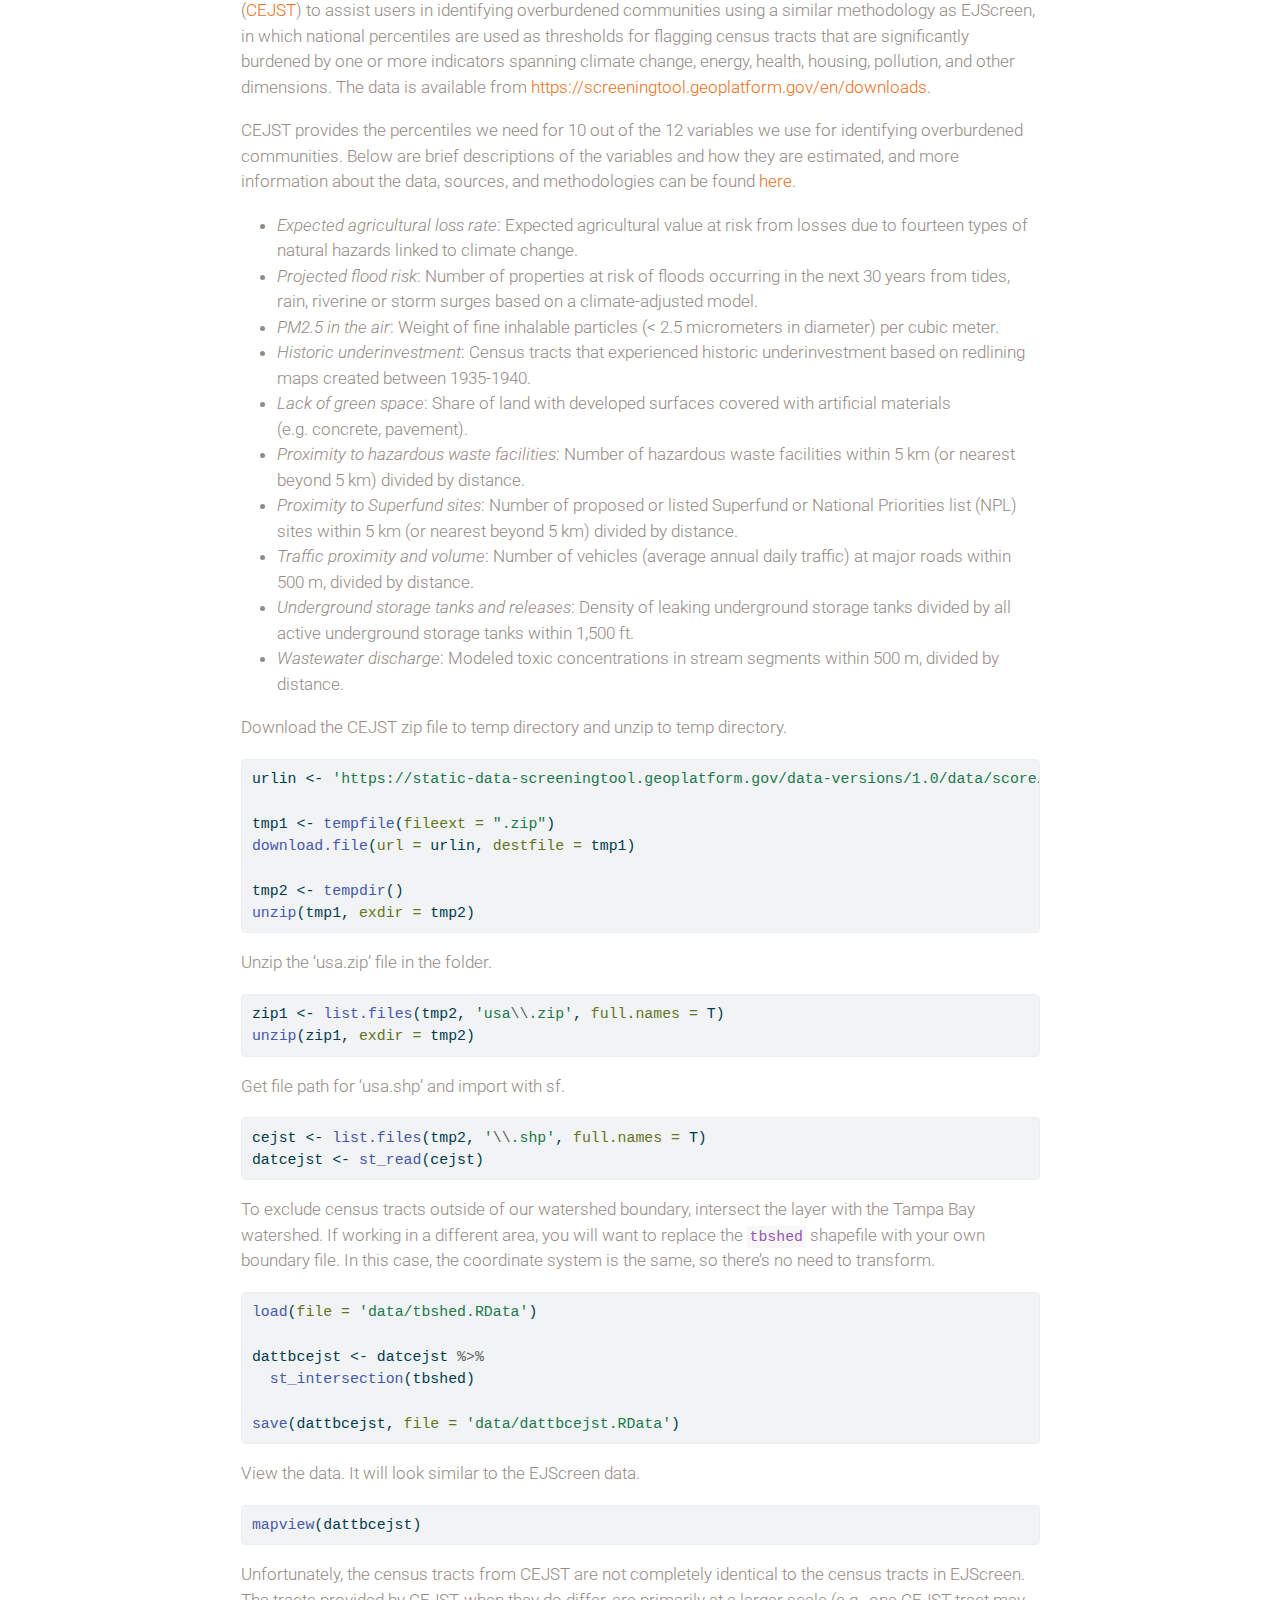
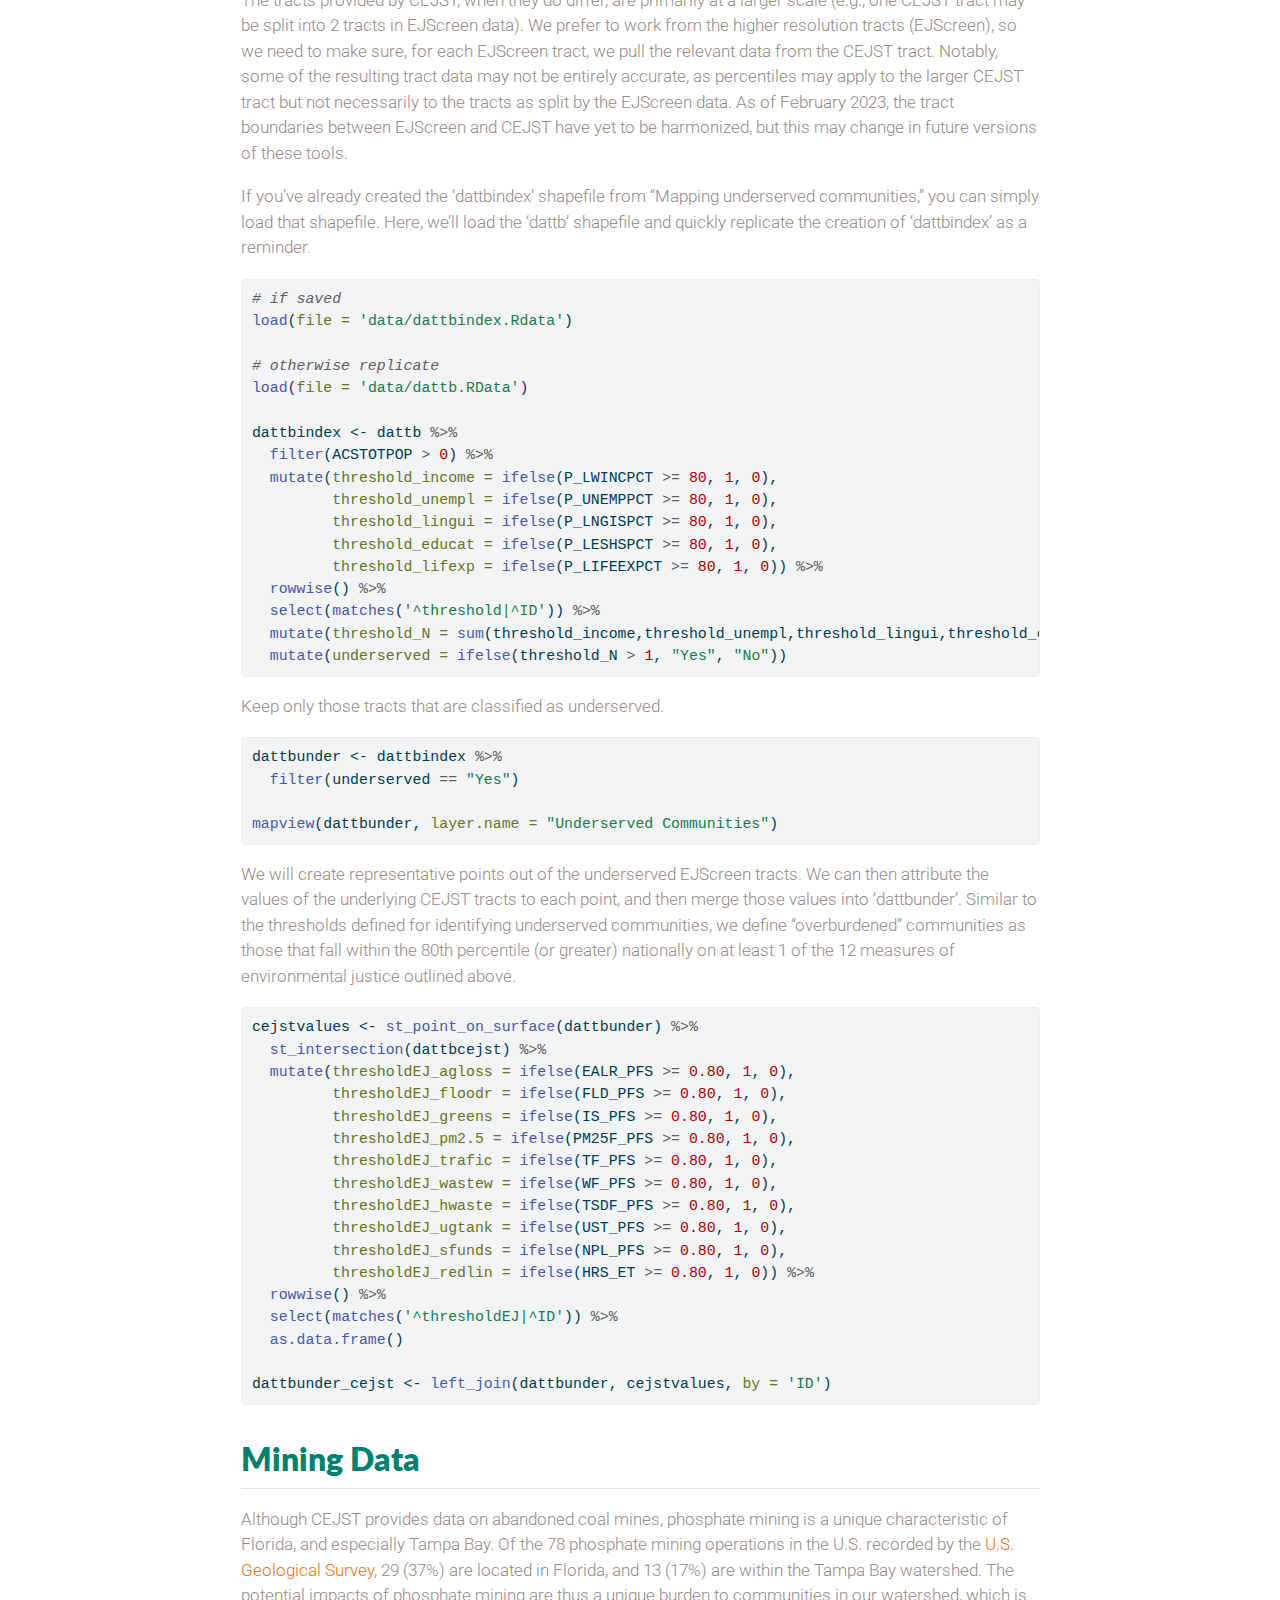
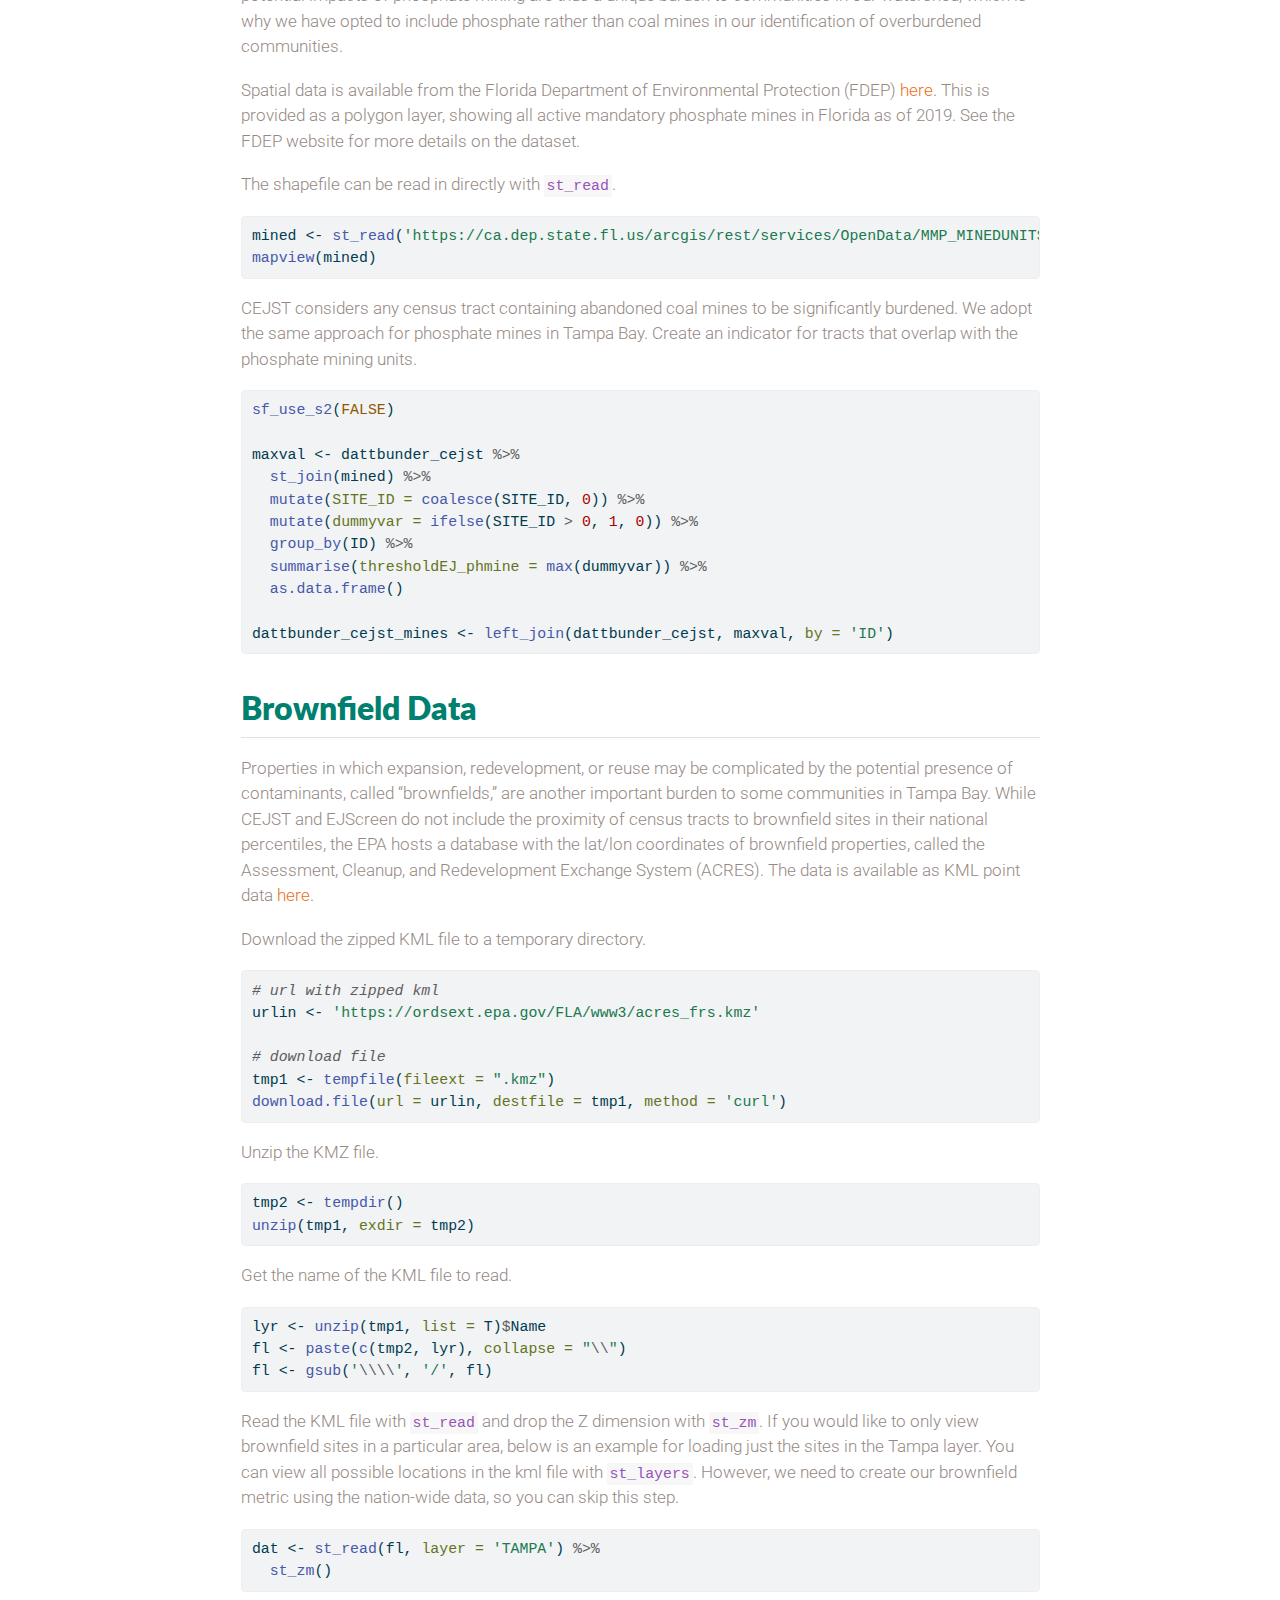
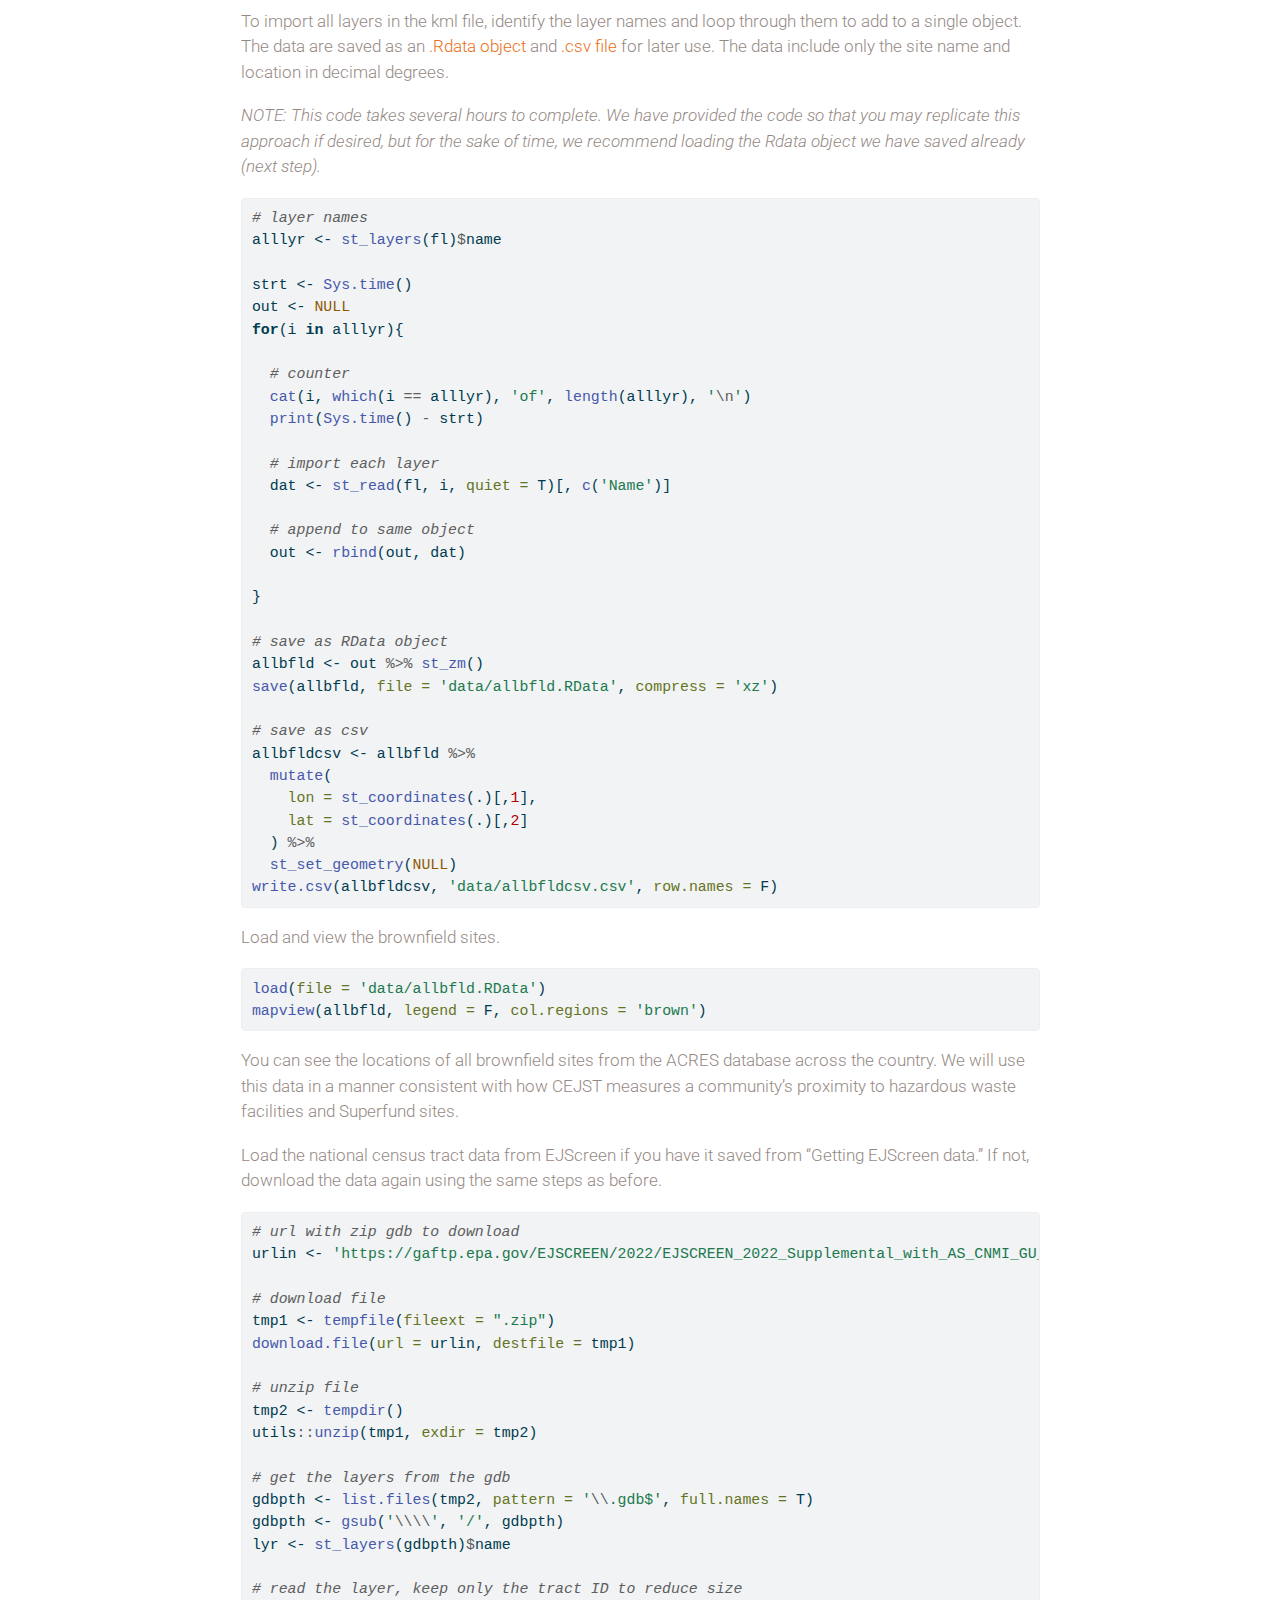
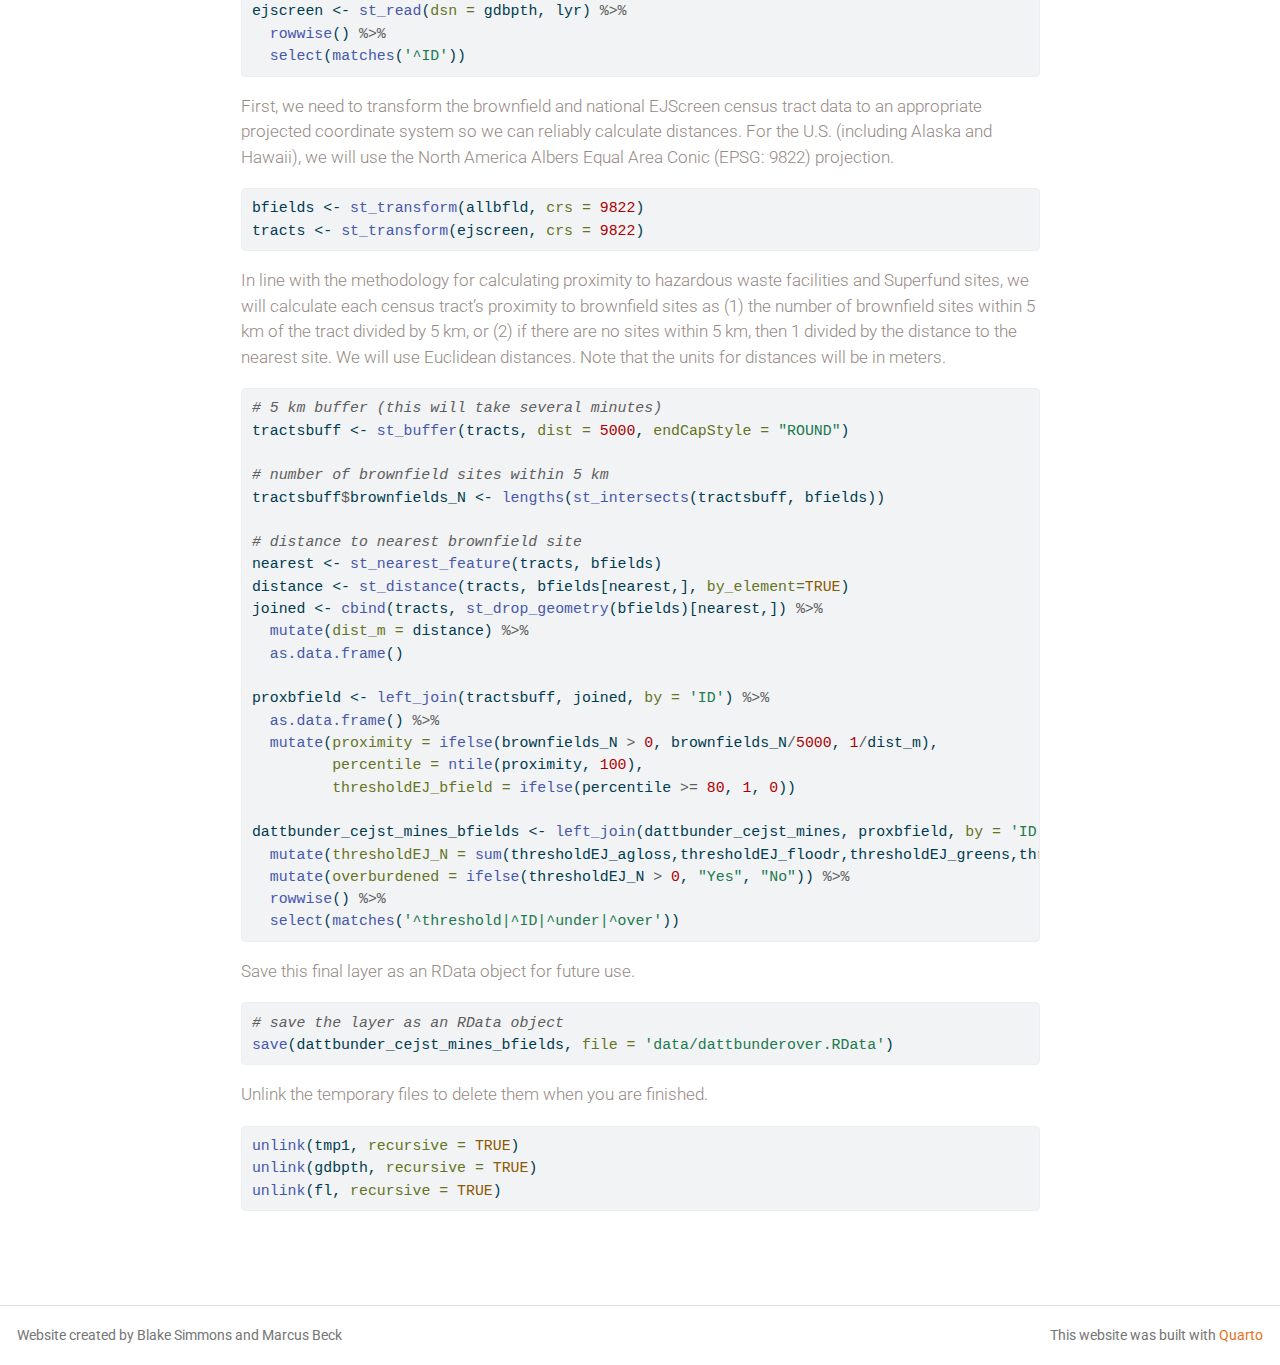
==== commit 659a9bef: "Built site for gh-pages" ====
--- a/cejst.html
+++ b/cejst.html
@@ -191,7 +191,7 @@
 
 </header>
 
-<p>Under the new Equity Strategy, our goal is to ensure at least 40% of the benefits from TBEP activities are directed to underserved communities (see “Mapping underserved communities”). Many of these underserved communities are also disproportionately burdened by pollution, expected impacts from climate change, and lack of green space. Understanding which communities face different burdens can help TBEP prioritize different activities to help mitigate or reduce the burdens facing these communities.</p>
+<p>Under the new Equity Strategy, our goal is to ensure at least 40% of the benefits from TBEP activities are directed to underserved communities (see <a href="overburdened.html">Mapping underserved communities</a>). Many of these underserved communities are also disproportionately burdened by pollution, expected impacts from climate change, and lack of green space. Understanding which communities face different burdens can help TBEP prioritize different activities to help mitigate or reduce the burdens facing these communities.</p>
 <p>TBEP has selected the following 12 factors representing (1) those most relevant to the burdens facing communities in Tampa Bay and (2) environmental injustices that could be reduced by the benefits of TBEP activities:</p>
 <ul>
 <li>Climate Change
@@ -225,7 +225,8 @@
 <li>Historic underinvestment (redlining)</li>
 </ul></li>
 </ul>
-<p>Below, we have provided instructions for downloading, cleaning, and analyzing the data that will be used to characterize the burdens facing communities in Tampa Bay. To view instructions for utilizing the final data to map underserved and overburdened communities, see “Mapping underserved and overburdened communities.”</p>
+<p>Below, we have provided instructions for downloading, cleaning, and analyzing the data that will be used to characterize the burdens facing communities in Tampa Bay. To view instructions for utilizing the final data to map underserved and overburdened communities, see <a href="overburdened.html">Mapping underserved and overburdened communities</a>.</p>
+<p>While we encourage other National Estuary Programs to adopt our methodology in their own Equity Strategies, we recognize that different approaches may be necessary in different areas. If you have questions or other feedback regarding the methodology, contact Dr.&nbsp;Blake Simmons at <a href="mailto:bsimmons@tbep.org">bsimmons@tbep.org</a>.</p>
 <p>The method described below is presented in R coding language, but users who prefer working with GIS software (e.g., ArcGIS or QGIS) should also be able to reproduce the maps by following along in the descriptions of each step and using analogous GIS tools.</p>
 <p>Load the required R packages (install first as needed).</p>
 <div class="cell">
@@ -477,7 +478,7 @@
 <span id="cb20-20"><a href="#cb20-20" aria-hidden="true" tabindex="-1"></a>dattbunder_cejst_mines_bfields <span class="ot">&lt;-</span> <span class="fu">left_join</span>(dattbunder_cejst_mines, proxbfield, <span class="at">by =</span> <span class="st">'ID'</span>) <span class="sc">%&gt;%</span></span>
 <span id="cb20-21"><a href="#cb20-21" aria-hidden="true" tabindex="-1"></a>  <span class="fu">mutate</span>(<span class="at">thresholdEJ_N =</span> <span class="fu">sum</span>(thresholdEJ_agloss,thresholdEJ_floodr,thresholdEJ_greens,thresholdEJ_pm2<span class="fl">.5</span>,thresholdEJ_trafic,thresholdEJ_wastew,thresholdEJ_hwaste,thresholdEJ_ugtank,thresholdEJ_sfunds,thresholdEJ_redlin,thresholdEJ_phmine,thresholdEJ_bfield, <span class="at">na.rm =</span> <span class="cn">TRUE</span>)) <span class="sc">%&gt;%</span></span>
 <span id="cb20-22"><a href="#cb20-22" aria-hidden="true" tabindex="-1"></a>  <span class="fu">mutate</span>(<span class="at">overburdened =</span> <span class="fu">ifelse</span>(thresholdEJ_N <span class="sc">&gt;</span> <span class="dv">0</span>, <span class="st">"Yes"</span>, <span class="st">"No"</span>)) <span class="sc">%&gt;%</span></span>
-<span id="cb20-23"><a href="#cb20-23" aria-hidden="true" tabindex="-1"></a>    <span class="fu">rowwise</span>() <span class="sc">%&gt;%</span></span>
+<span id="cb20-23"><a href="#cb20-23" aria-hidden="true" tabindex="-1"></a>  <span class="fu">rowwise</span>() <span class="sc">%&gt;%</span></span>
 <span id="cb20-24"><a href="#cb20-24" aria-hidden="true" tabindex="-1"></a>  <span class="fu">select</span>(<span class="fu">matches</span>(<span class="st">'^threshold|^ID|^under|^over'</span>))</span></code><button title="Copy to Clipboard" class="code-copy-button"><i class="bi"></i></button></pre></div>
 </div>
 <p>Save this final layer as an RData object for future use.</p>
